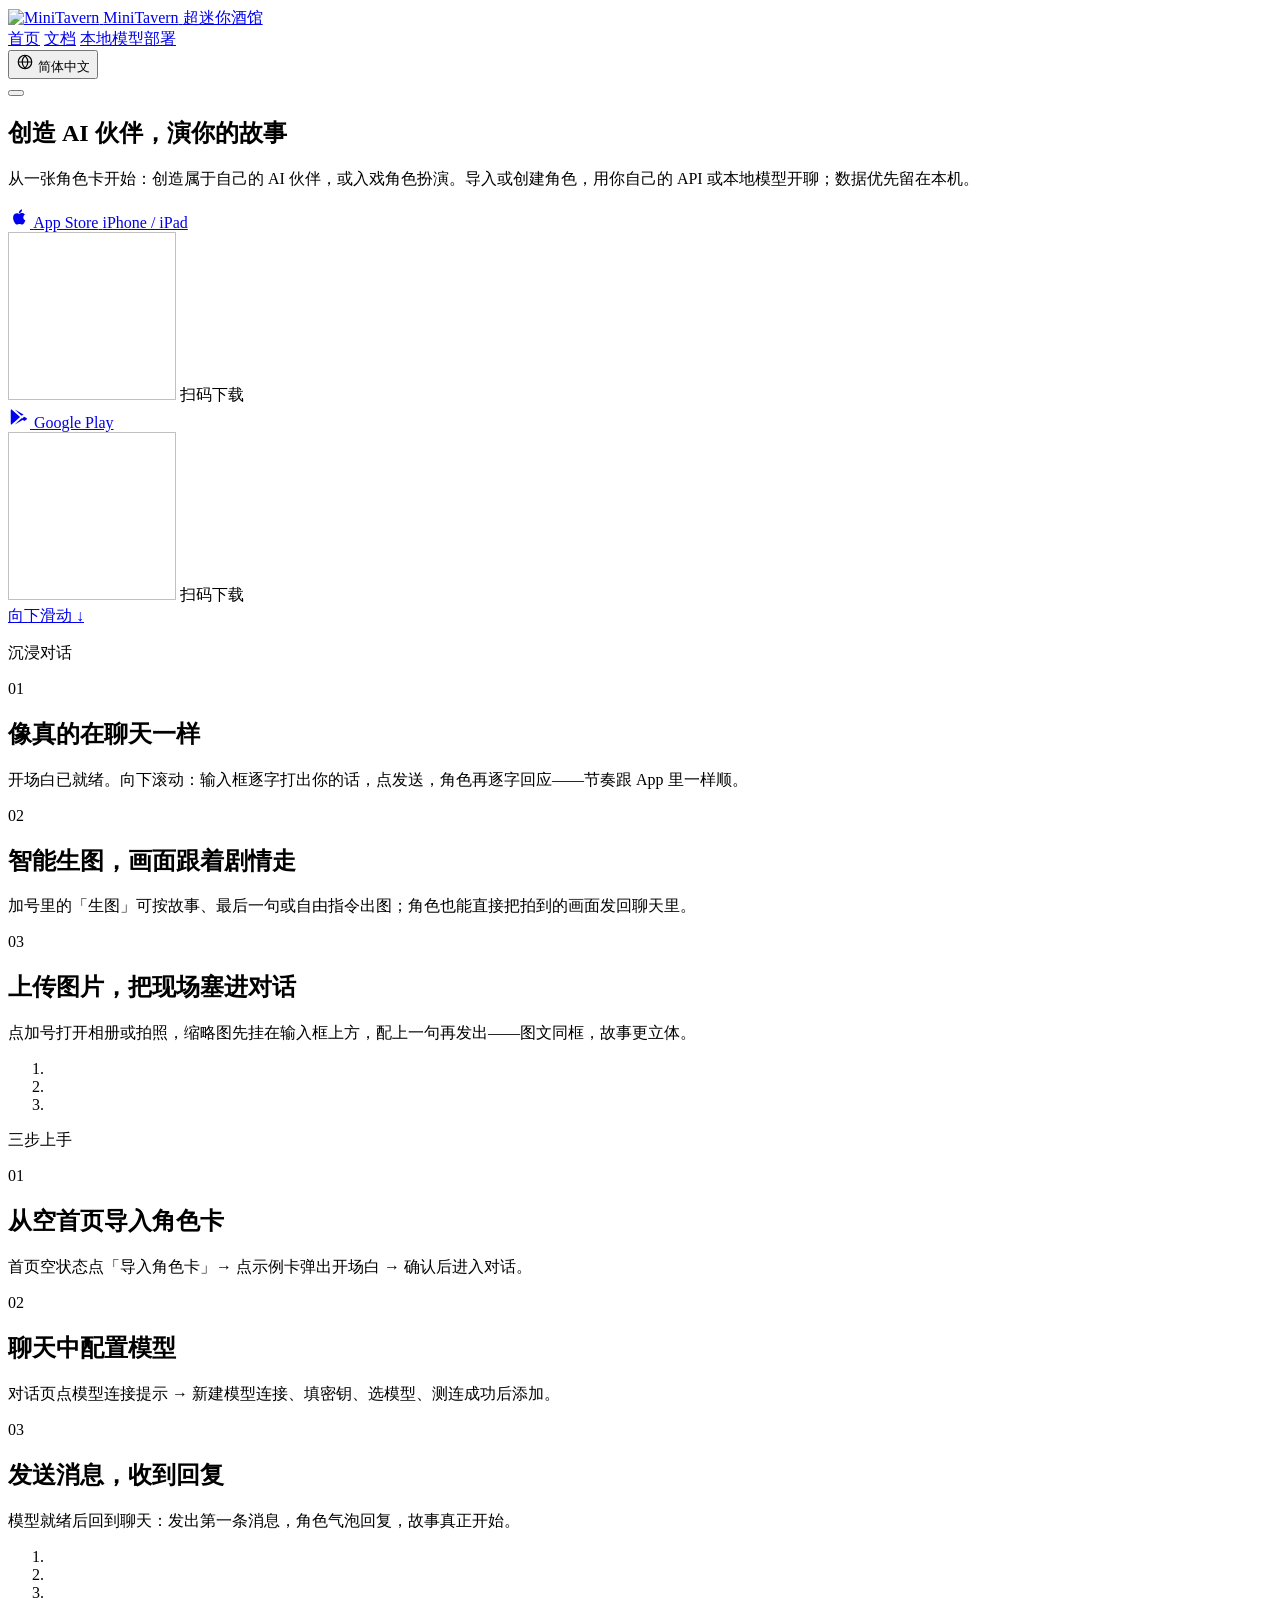
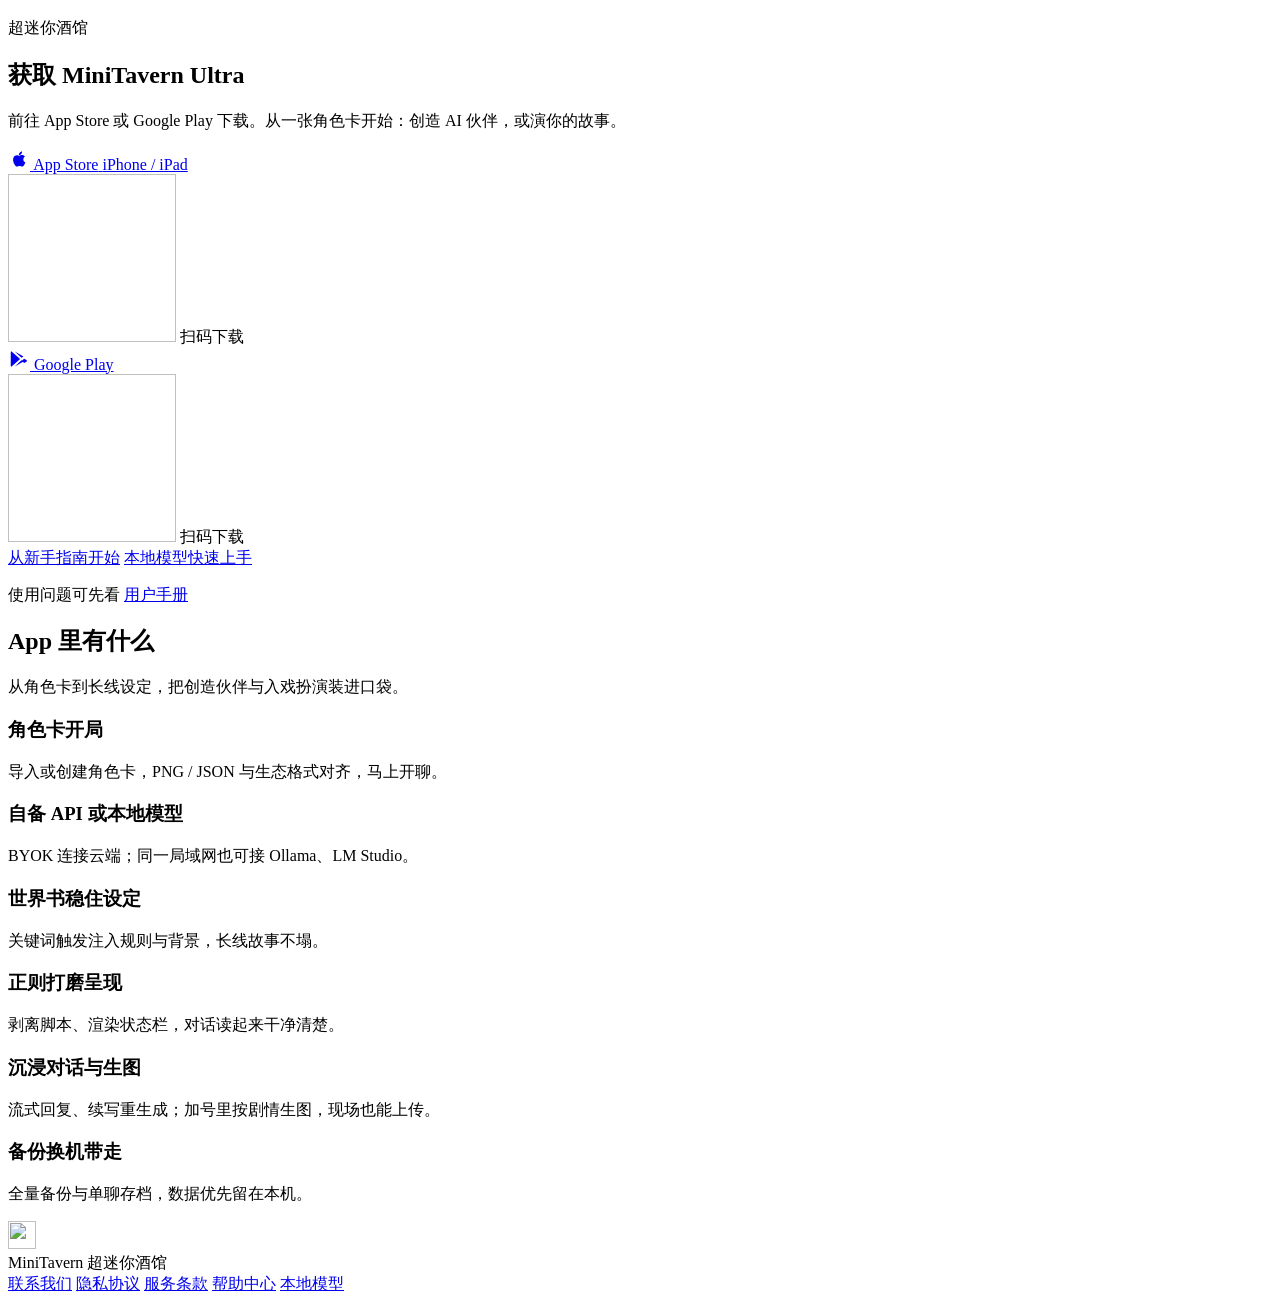
==== index.html @ 9242d473 "gsap+滚轮动画，国家化语言，加入谷歌分析" ====
<!doctype html>
<html lang="zh-CN">
  <head>
    <meta charset="UTF-8" />
    <meta name="viewport" content="width=device-width, initial-scale=1" />
    <meta
      name="description"
      content="创造属于自己的 AI 伙伴，也能入戏角色扮演。导入或创建角色卡，自备 API 或本地模型开聊；世界书稳住长线故事，数据留在本机。"
    />
    <meta
      name="keywords"
      content="酒馆,AI酒馆,Ai酒馆,迷你酒馆,超迷你酒馆,MiniTavern,AI伙伴,AI朋友,Ai本地聊天,AI本地聊天,Silly Tavern,SillyTavern,AI角色扮演,角色卡,角色扮演,AI聊天,本地大模型,本地模型,Ollama,LM Studio,世界书,正则,BYOK,character card,AI roleplay,AI companion,tavern AI"
    />
    <meta name="author" content="MiniTavern" />
    <meta name="robots" content="index,follow,max-image-preview:large" />
    <meta name="theme-color" content="#0c0614" />
    <!-- Google Analytics (GA4) -->
    <script async src="https://www.googletagmanager.com/gtag/js?id=G-5K5E93RDT0"></script>
    <script>
      window.dataLayer = window.dataLayer || [];
      function gtag() {
        dataLayer.push(arguments);
      }
      gtag("js", new Date());
      gtag("config", "G-5K5E93RDT0");
    </script>
    <link rel="canonical" href="https://minitavern.github.io/ultra_website/" />
        <link rel="alternate" hreflang="zh-CN" href="https://minitavern.github.io/ultra_website/" />
    <link rel="alternate" hreflang="zh-TW" href="https://minitavern.github.io/ultra_website/zh-TW/" />
    <link rel="alternate" hreflang="en" href="https://minitavern.github.io/ultra_website/en/" />
    <link rel="alternate" hreflang="de" href="https://minitavern.github.io/ultra_website/de/" />
    <link rel="alternate" hreflang="ja" href="https://minitavern.github.io/ultra_website/ja/" />
    <link rel="alternate" hreflang="ko" href="https://minitavern.github.io/ultra_website/ko/" />
    <link rel="alternate" hreflang="x-default" href="https://minitavern.github.io/ultra_website/" />
<meta property="og:type" content="website" />
    <meta property="og:site_name" content="MiniTavern Ultra" />
    <meta property="og:title" content="MiniTavern Ultra · 超迷你酒馆 — 创造 AI 伙伴，演你的故事" />
    <meta
      property="og:description"
      content="创造属于自己的 AI 伙伴，也能入戏角色扮演。导入或创建角色卡，自备 API 或本地模型开聊；世界书稳住长线故事，数据留在本机。"
    />
    <meta property="og:url" content="https://minitavern.github.io/ultra_website/" />
    <meta property="og:image" content="https://minitavern.github.io/ultra_website/overview-hero.png" />
    <meta property="og:locale" content="zh_CN" />
    <meta property="og:locale:alternate" content="zh_TW" />
    <meta property="og:locale:alternate" content="en_US" />
    <meta property="og:locale:alternate" content="de_DE" />
    <meta property="og:locale:alternate" content="ja_JP" />
    <meta property="og:locale:alternate" content="ko_KR" />
    <meta name="twitter:card" content="summary_large_image" />
    <meta name="twitter:title" content="MiniTavern Ultra · 超迷你酒馆 — 创造 AI 伙伴，演你的故事" />
    <meta
      name="twitter:description"
      content="创造属于自己的 AI 伙伴，也能入戏角色扮演。导入或创建角色卡，自备 API 或本地模型开聊；世界书稳住长线故事，数据留在本机。"
    />
    <meta name="twitter:image" content="https://minitavern.github.io/ultra_website/overview-hero.png" />
    <title>MiniTavern Ultra · 超迷你酒馆 — 创造 AI 伙伴，演你的故事</title>
    <link rel="icon" type="image/png" href="/ultra_website/app-logo.png" />
    <link rel="apple-touch-icon" href="/ultra_website/app-logo.png" />
    <link rel="preconnect" href="https://fonts.googleapis.com" />
    <link rel="preconnect" href="https://fonts.gstatic.com" crossorigin />
    <link
      href="https://fonts.googleapis.com/css2?family=Noto+Sans+SC:wght@400;500;600;700&family=Noto+Sans+TC:wght@400;500;600;700&family=Noto+Sans+JP:wght@400;500;700&family=Noto+Sans+KR:wght@400;500;700&family=Syne:wght@600;700;800&display=swap"
      rel="stylesheet"
    />
    <script type="application/ld+json">
      {
        "@context": "https://schema.org",
        "@graph": [
          {
            "@type": "WebSite",
            "name": "MiniTavern Ultra",
            "alternateName": [
              "超迷你酒馆",
              "迷你酒馆",
              "AI酒馆"
            ],
            "url": "https://minitavern.github.io/ultra_website/",
            "description": "创造属于自己的 AI 伙伴，也能入戏角色扮演。导入或创建角色卡，自备 API 或本地模型开聊；世界书稳住长线故事，数据留在本机。",
            "inLanguage": [
              "zh-CN",
              "zh-TW",
              "en",
              "de",
              "ja",
              "ko"
            ],
            "publisher": {
              "@type": "Organization",
              "name": "MiniTavern",
              "email": "minitavern@gmail.com",
              "url": "https://minitavern.github.io/ultra_website/",
              "logo": "https://minitavern.github.io/ultra_website/app-logo.png"
            }
          },
          {
            "@type": "SoftwareApplication",
            "name": "MiniTavern Ultra",
            "alternateName": [
              "超迷你酒馆",
              "迷你酒馆"
            ],
            "applicationCategory": "EntertainmentApplication",
            "operatingSystem": "iOS, Android",
            "description": "AI roleplay chat app. Create your AI companion or dive into roleplay. Import character cards, bring your own API or local models — data stays on device.",
            "image": "https://minitavern.github.io/ultra_website/app-logo.png",
            "offers": {
              "@type": "Offer",
              "url": "https://apps.apple.com/us/app/minitavern-ultra/id6777945004"
            },
            "downloadUrl": [
              "https://apps.apple.com/us/app/minitavern-ultra/id6777945004",
              "https://play.google.com/store/apps/details?id=com.kongyou.tavern.app"
            ],
            "featureList": [
              "角色卡开局",
              "自备 API 或本地模型",
              "世界书稳住设定",
              "正则打磨呈现",
              "沉浸对话与生图",
              "备份换机带走"
            ]
          }
        ]
      }
    </script>
    <script type="module" crossorigin src="/ultra_website/assets/index-DYVOEQQR.js"></script>
    <link rel="stylesheet" crossorigin href="/ultra_website/assets/index-DfL2jFg5.css">
  </head>
  <body>
    <div class="bg-glow" aria-hidden="true"></div>
    <div class="bg-grid" aria-hidden="true"></div>

    <header class="topbar" id="topbar">
      <a class="brand" href="#top">
        <img class="brand-logo" src="/ultra_website/app-logo.png" width="36" height="36" alt="MiniTavern" />
        <span class="brand-text">
          <span class="brand-en" data-i18n="brandName">MiniTavern</span>
          <span class="brand-zh" data-i18n="brandSub">超迷你酒馆</span>
        </span>
      </a>

      <nav class="nav" aria-label="primary">
        <a href="#top" data-i18n="navHome">首页</a>
        <a
          data-i18n="navDocs"
          data-link="docs"
          href="https://minitavern.github.io/ultra_guides/manual/"
          rel="noopener"
          >文档</a
        >
        <a
          data-i18n="navLocal"
          data-link="local"
          href="https://minitavern.github.io/ultra_guides/local/"
          rel="noopener"
          >本地模型部署</a
        >
      </nav>

      <div class="topbar-end">
        <div class="lang">
          <button
            class="lang-btn"
            type="button"
            aria-haspopup="listbox"
            aria-expanded="false"
            data-i18n-aria="langAria"
            aria-label="选择语言"
          >
            <svg class="lang-icon" viewBox="0 0 24 24" width="18" height="18" aria-hidden="true">
              <circle cx="12" cy="12" r="9" fill="none" stroke="currentColor" stroke-width="1.6" />
              <path
                d="M3.5 12h17M12 3.5c2.5 2.7 3.8 5.6 3.8 8.5S14.5 17.8 12 20.5C9.5 17.8 8.2 14.9 8.2 12S9.5 6.2 12 3.5z"
                fill="none"
                stroke="currentColor"
                stroke-width="1.6"
              />
            </svg>
            <span class="lang-current">简体中文</span>
          </button>
          <ul class="lang-menu" role="listbox" hidden></ul>
        </div>
        <button class="nav-toggle" type="button" aria-label="打开菜单" aria-expanded="false">
          <span></span><span></span>
        </button>
      </div>
    </header>

    <main id="top">
      <section class="hero" aria-labelledby="hero-slogan">
        <div class="hero-main">
          <h1 id="hero-slogan" class="hero-slogan" data-i18n="heroSlogan">创造 AI 伙伴，演你的故事</h1>
          <p class="lede" data-i18n="heroLede">
            从一张角色卡开始：创造属于自己的 AI 伙伴，或入戏角色扮演。导入或创建角色，用你自己的 API
            或本地模型开聊；数据优先留在本机。
          </p>

          <div class="store-row hero-stores">
            <div class="store-wrap">
              <a
                class="store-btn"
                data-store="ios"
                href="https://apps.apple.com/us/app/minitavern-ultra/id6777945004"
                rel="noopener"
                target="_blank"
              >
                <svg class="store-icon" viewBox="0 0 24 24" width="22" height="22" aria-hidden="true">
                  <path
                    fill="currentColor"
                    d="M16.7 12.6c0-2.1 1.7-3.1 1.8-3.2-1-1.4-2.5-1.6-3-1.7-1.3-.1-2.5.8-3.1.8-.6 0-1.6-.7-2.7-.7-1.4 0-2.7.8-3.4 2.1-1.5 2.5-.4 6.3 1 8.3.7 1 1.5 2.1 2.6 2 1-.04 1.4-.7 2.7-.7s1.6.7 2.7.7c1.1 0 1.8-1 2.5-2 .8-1.1 1.1-2.2 1.1-2.3-.02-.01-2.2-.8-2.2-3.3zM14.4 6.5c.6-.7 1-1.7.9-2.7-0.9.04-1.9.6-2.5 1.3-.6.6-1.1 1.7-.9 2.6 1 .1 1.9-.5 2.5-1.2z"
                  />
                </svg>
                <span class="store-copy">
                  <span class="store-name" data-i18n="storeIos">App Store</span>
                  <span class="store-sub" data-i18n="storeIosSub">iPhone / iPad</span>
                </span>
              </a>
              <div class="store-qr" aria-hidden="true">
                <img class="store-qr-img" alt="" width="168" height="168" />
                <span data-i18n="storeQrHint">扫码下载</span>
              </div>
            </div>

            <div class="store-wrap">
              <a
                class="store-btn"
                data-store="android"
                href="https://play.google.com/store/apps/details?id=com.kongyou.tavern.app"
                rel="noopener"
                target="_blank"
              >
                <svg class="store-icon" viewBox="0 0 24 24" width="22" height="22" aria-hidden="true">
                  <path
                    fill="currentColor"
                    d="M3.6 20.5 13.2 12 3.6 3.5c-.4.3-.6.8-.6 1.4v14.2c0 .6.2 1.1.6 1.4zm11.1-7.1 2.2 1.3-9.5 5.5 7.3-6.8zm2.9-1.7 2.5 1.4c.7.4.7 1.4 0 1.8l-2.5 1.4-2.5-2.3 2.5-2.3zM7.4 3.8l9.5 5.5-2.2 1.3L7.4 3.8z"
                  />
                </svg>
                <span class="store-copy">
                  <span class="store-name" data-i18n="storeAndroid">Google Play</span>
                </span>
              </a>
              <div class="store-qr" aria-hidden="true">
                <img class="store-qr-img" alt="" width="168" height="168" />
                <span data-i18n="storeQrHint">扫码下载</span>
              </div>
            </div>
          </div>
        </div>

        <a class="scroll-hint" href="#chat-demo">
          <span class="scroll-mouse" aria-hidden="true"><span></span></span>
          <span data-i18n="scrollDown">向下滑动</span>
          <span class="scroll-arrow" aria-hidden="true">↓</span>
        </a>
      </section>

      <section class="chat-demo" id="chat-demo" aria-label="chat demo">
        <div class="chat-demo-pin">
          <div class="chat-demo-copy">
            <p class="chat-demo-eyebrow" data-i18n="chatDemoEyebrow">沉浸对话</p>
            <div class="chat-demo-acts" aria-live="polite">
              <div class="chat-demo-act is-active" data-act="0">
                <span class="chat-demo-act-n">01</span>
                <h2 data-i18n="chatDemoAct1Title">像真的在聊天一样</h2>
                <p data-i18n="chatDemoAct1Body">
                  开场白已就绪。向下滚动：输入框逐字打出你的话，点发送，角色再逐字回应——节奏跟 App
                  里一样顺。
                </p>
              </div>
              <div class="chat-demo-act" data-act="1">
                <span class="chat-demo-act-n">02</span>
                <h2 data-i18n="chatDemoAct2Title">智能生图，画面跟着剧情走</h2>
                <p data-i18n="chatDemoAct2Body">
                  加号里的「生图」可按故事、最后一句或自由指令出图；角色也能直接把拍到的画面发回聊天里。
                </p>
              </div>
              <div class="chat-demo-act" data-act="2">
                <span class="chat-demo-act-n">03</span>
                <h2 data-i18n="chatDemoAct3Title">上传图片，把现场塞进对话</h2>
                <p data-i18n="chatDemoAct3Body">
                  点加号打开相册或拍照，缩略图先挂在输入框上方，配上一句再发出——图文同框，故事更立体。
                </p>
              </div>
            </div>
            <ol class="chat-demo-dots" aria-hidden="true">
              <li class="is-active" data-dot="0"></li>
              <li data-dot="1"></li>
              <li data-dot="2"></li>
            </ol>
          </div>
        </div>
      </section>

      <section class="journey" id="journey" aria-label="product journey">
        <div class="journey-pin">
          <div class="journey-stage">
            <div class="journey-copy">
              <p class="journey-eyebrow" data-i18n="journeyEyebrow">三步上手</p>
              <div class="journey-acts" aria-live="polite">
                <div class="journey-act is-active" data-act="0">
                  <span class="journey-act-n">01</span>
                  <h2 data-i18n="journeyAct1Title">从空首页导入角色卡</h2>
                  <p data-i18n="journeyAct1Body">
                    首页空状态点「导入角色卡」→ 点示例卡弹出开场白 → 确认后进入对话。
                  </p>
                </div>
                <div class="journey-act" data-act="1">
                  <span class="journey-act-n">02</span>
                  <h2 data-i18n="journeyAct2Title">聊天中配置模型</h2>
                  <p data-i18n="journeyAct2Body">
                    对话页点模型连接提示 → 新建模型连接、填密钥、选模型、测连成功后添加。
                  </p>
                </div>
                <div class="journey-act" data-act="2">
                  <span class="journey-act-n">03</span>
                  <h2 data-i18n="journeyAct3Title">发送消息，收到回复</h2>
                  <p data-i18n="journeyAct3Body">
                    模型就绪后回到聊天：发出第一条消息，角色气泡回复，故事真正开始。
                  </p>
                </div>
              </div>
              <ol class="journey-dots" aria-hidden="true">
                <li class="is-active" data-dot="0"></li>
                <li data-dot="1"></li>
                <li data-dot="2"></li>
              </ol>
            </div>

            <div class="journey-phone" aria-hidden="true"></div>
          </div>
        </div>
      </section>

      <section class="deepen" id="deepen" aria-label="deepen demo">
        <div class="deepen-pin">
          <div class="deepen-stage-host" aria-hidden="true"></div>
        </div>
      </section>

      <section class="get-app" id="get-app">
        <div class="get-app-inner">
          <p class="get-app-eyebrow" data-i18n="brandSub">超迷你酒馆</p>
          <h2 data-i18n="getAppTitle">获取 MiniTavern Ultra</h2>
          <p class="get-app-lede" data-i18n="getAppBody">
            前往 App Store 或 Google Play 下载。从一张角色卡开始：创造 AI 伙伴，或演你的故事。
          </p>
          <div class="store-row get-app-stores">
            <div class="store-wrap">
              <a
                class="store-btn"
                data-store="ios"
                href="https://apps.apple.com/us/app/minitavern-ultra/id6777945004"
                rel="noopener"
                target="_blank"
              >
                <svg class="store-icon" viewBox="0 0 24 24" width="22" height="22" aria-hidden="true">
                  <path
                    fill="currentColor"
                    d="M16.7 12.6c0-2.1 1.7-3.1 1.8-3.2-1-1.4-2.5-1.6-3-1.7-1.3-.1-2.5.8-3.1.8-.6 0-1.6-.7-2.7-.7-1.4 0-2.7.8-3.4 2.1-1.5 2.5-.4 6.3 1 8.3.7 1 1.5 2.1 2.6 2 1-.04 1.4-.7 2.7-.7s1.6.7 2.7.7c1.1 0 1.8-1 2.5-2 .8-1.1 1.1-2.2 1.1-2.3-.02-.01-2.2-.8-2.2-3.3zM14.4 6.5c.6-.7 1-1.7.9-2.7-0.9.04-1.9.6-2.5 1.3-.6.6-1.1 1.7-.9 2.6 1 .1 1.9-.5 2.5-1.2z"
                  />
                </svg>
                <span class="store-copy">
                  <span class="store-name" data-i18n="storeIos">App Store</span>
                  <span class="store-sub" data-i18n="storeIosSub">iPhone / iPad</span>
                </span>
              </a>
              <div class="store-qr" aria-hidden="true">
                <img class="store-qr-img" alt="" width="168" height="168" />
                <span data-i18n="storeQrHint">扫码下载</span>
              </div>
            </div>
            <div class="store-wrap">
              <a
                class="store-btn"
                data-store="android"
                href="https://play.google.com/store/apps/details?id=com.kongyou.tavern.app"
                rel="noopener"
                target="_blank"
              >
                <svg class="store-icon" viewBox="0 0 24 24" width="22" height="22" aria-hidden="true">
                  <path
                    fill="currentColor"
                    d="M3.6 20.5 13.2 12 3.6 3.5c-.4.3-.6.8-.6 1.4v14.2c0 .6.2 1.1.6 1.4zm11.1-7.1 2.2 1.3-9.5 5.5 7.3-6.8zm2.9-1.7 2.5 1.4c.7.4.7 1.4 0 1.8l-2.5 1.4-2.5-2.3 2.5-2.3zM7.4 3.8l9.5 5.5-2.2 1.3L7.4 3.8z"
                  />
                </svg>
                <span class="store-copy">
                  <span class="store-name" data-i18n="storeAndroid">Google Play</span>
                </span>
              </a>
              <div class="store-qr" aria-hidden="true">
                <img class="store-qr-img" alt="" width="168" height="168" />
                <span data-i18n="storeQrHint">扫码下载</span>
              </div>
            </div>
          </div>
          <div class="get-app-cta">
            <a
              class="btn btn-primary"
              data-i18n="startGuide"
              data-link="getting-started"
              href="https://minitavern.github.io/ultra_guides/manual/getting-started"
              rel="noopener"
              >从新手指南开始</a
            >
            <a
              class="btn btn-ghost"
              data-i18n="startLocal"
              data-link="local"
              href="https://minitavern.github.io/ultra_guides/local/"
              rel="noopener"
              >本地模型快速上手</a
            >
          </div>
          <p class="get-app-note">
            <span data-i18n="getAppNote">使用问题可先看</span>
            <a data-i18n="getAppNoteLink" data-link="docs" href="https://minitavern.github.io/ultra_guides/manual/" rel="noopener"
              >用户手册</a
            >
          </p>
        </div>
      </section>

      <section class="section features" id="features">
        <div class="section-head features-head">
          <h2 data-i18n="featuresTitle">App 里有什么</h2>
          <p data-i18n="featuresLede">从角色卡到长线设定，把创造伙伴与入戏扮演装进口袋。</p>
        </div>
        <div class="feature-grid">
          <article class="feature-item">
            <h3 data-i18n="feature1Title">角色卡开局</h3>
            <p data-i18n="feature1Body">导入或创建角色卡，PNG / JSON 与生态格式对齐，马上开聊。</p>
          </article>
          <article class="feature-item">
            <h3 data-i18n="feature2Title">自备 API 或本地模型</h3>
            <p data-i18n="feature2Body">BYOK 连接云端；同一局域网也可接 Ollama、LM Studio。</p>
          </article>
          <article class="feature-item">
            <h3 data-i18n="feature3Title">世界书稳住设定</h3>
            <p data-i18n="feature3Body">关键词触发注入规则与背景，长线故事不塌。</p>
          </article>
          <article class="feature-item">
            <h3 data-i18n="feature4Title">正则打磨呈现</h3>
            <p data-i18n="feature4Body">剥离脚本、渲染状态栏，对话读起来干净清楚。</p>
          </article>
          <article class="feature-item">
            <h3 data-i18n="feature5Title">沉浸对话与生图</h3>
            <p data-i18n="feature5Body">流式回复、续写重生成；加号里按剧情生图，现场也能上传。</p>
          </article>
          <article class="feature-item">
            <h3 data-i18n="feature6Title">备份换机带走</h3>
            <p data-i18n="feature6Body">全量备份与单聊存档，数据优先留在本机。</p>
          </article>
        </div>
      </section>
    </main>

    <footer class="footer">
      <div class="footer-inner">
        <div class="footer-brand">
          <img class="footer-logo" src="/ultra_website/app-logo.png" width="28" height="28" alt="" />
          <div class="footer-brand-text">
            <span class="brand-en" data-i18n="brandName">MiniTavern</span>
            <span data-i18n="brandSub">超迷你酒馆</span>
          </div>
        </div>
        <nav class="footer-links" aria-label="footer">
          <a data-i18n="footerContact" data-link="contact" href="mailto:minitavern@gmail.com">联系我们</a>
          <a
            data-i18n="footerPrivacy"
            data-link="privacy"
            href="https://minitavern.github.io/ultra_privacy/"
            rel="noopener"
            >隐私协议</a
          >
          <a
            data-i18n="footerTerms"
            data-link="terms"
            href="https://minitavern.github.io/ultra_guides/terms"
            rel="noopener"
            >服务条款</a
          >
          <a
            data-i18n="footerHelp"
            data-link="docs"
            href="https://minitavern.github.io/ultra_guides/manual/"
            rel="noopener"
            >帮助中心</a
          >
          <a
            data-i18n="footerLocal"
            data-link="local"
            href="https://minitavern.github.io/ultra_guides/local/"
            rel="noopener"
            >本地模型</a
          >
        </nav>
      </div>
    </footer>

  </body>
</html>
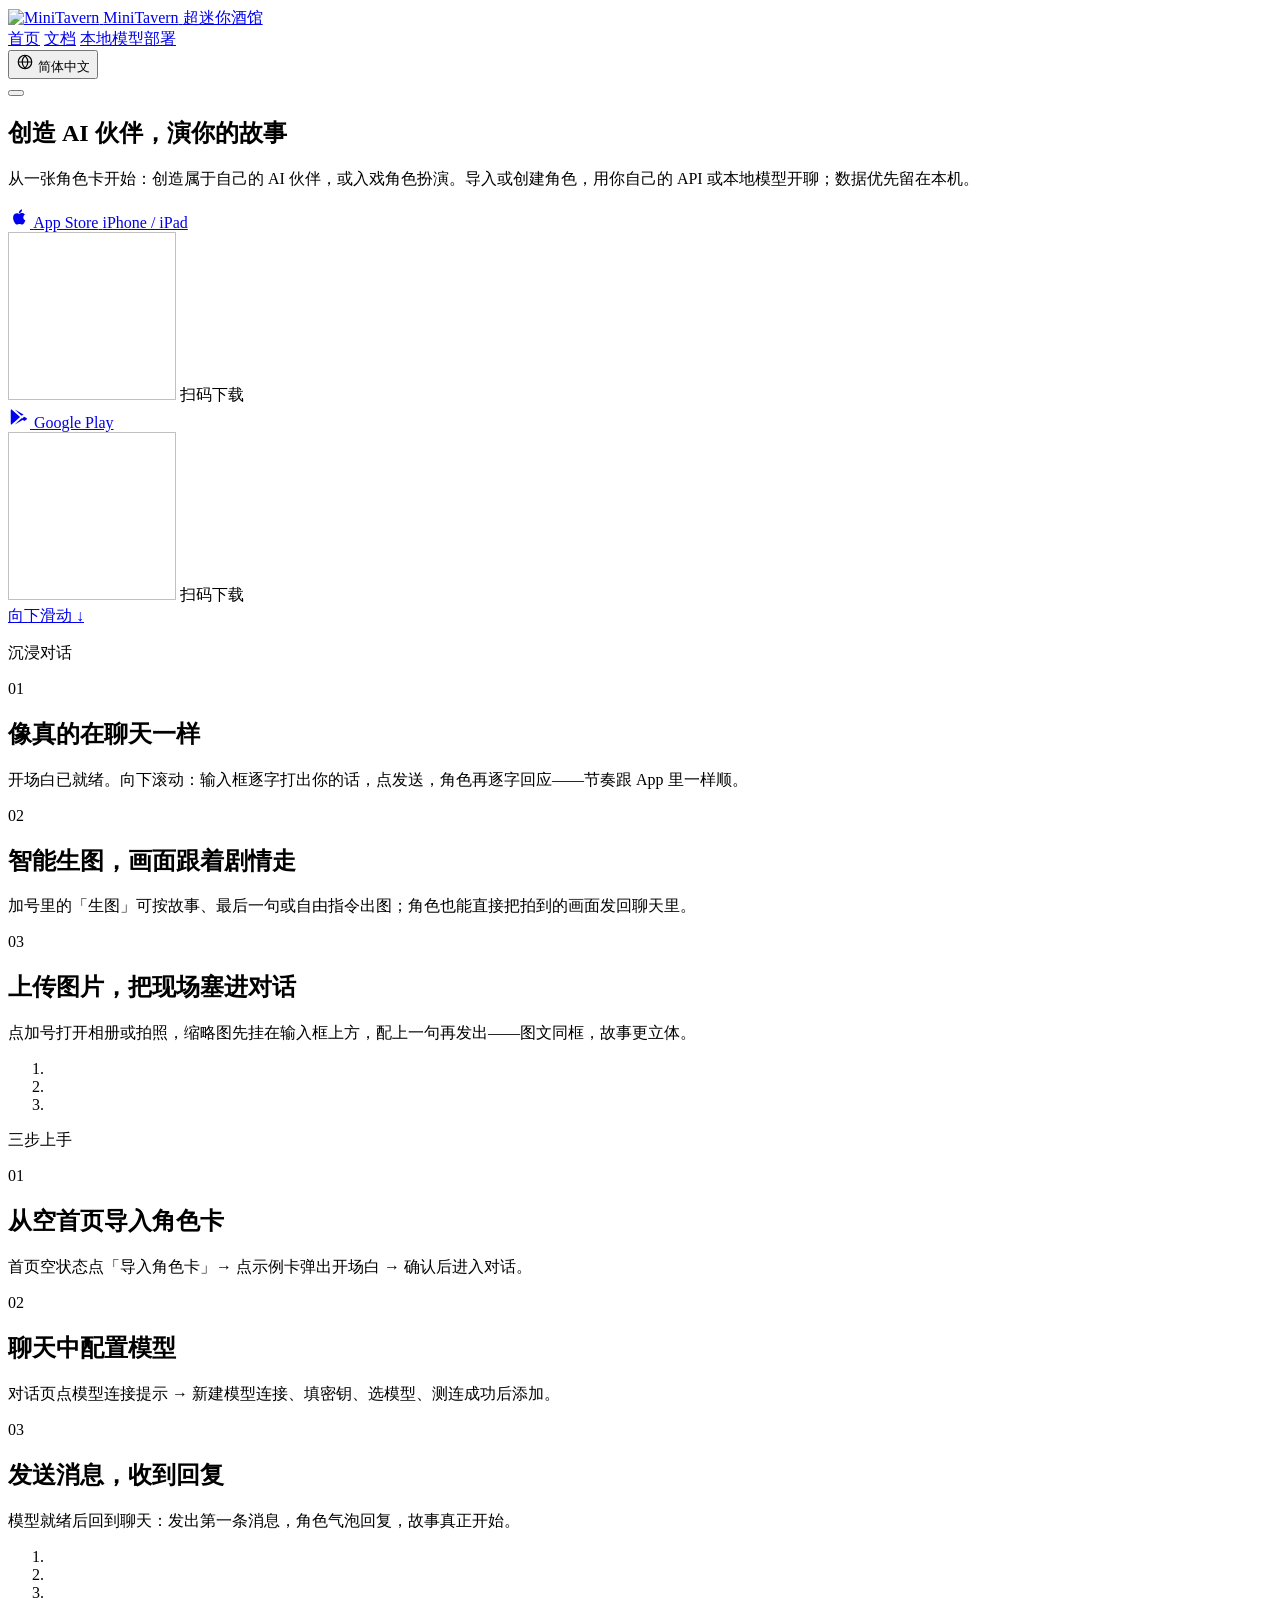
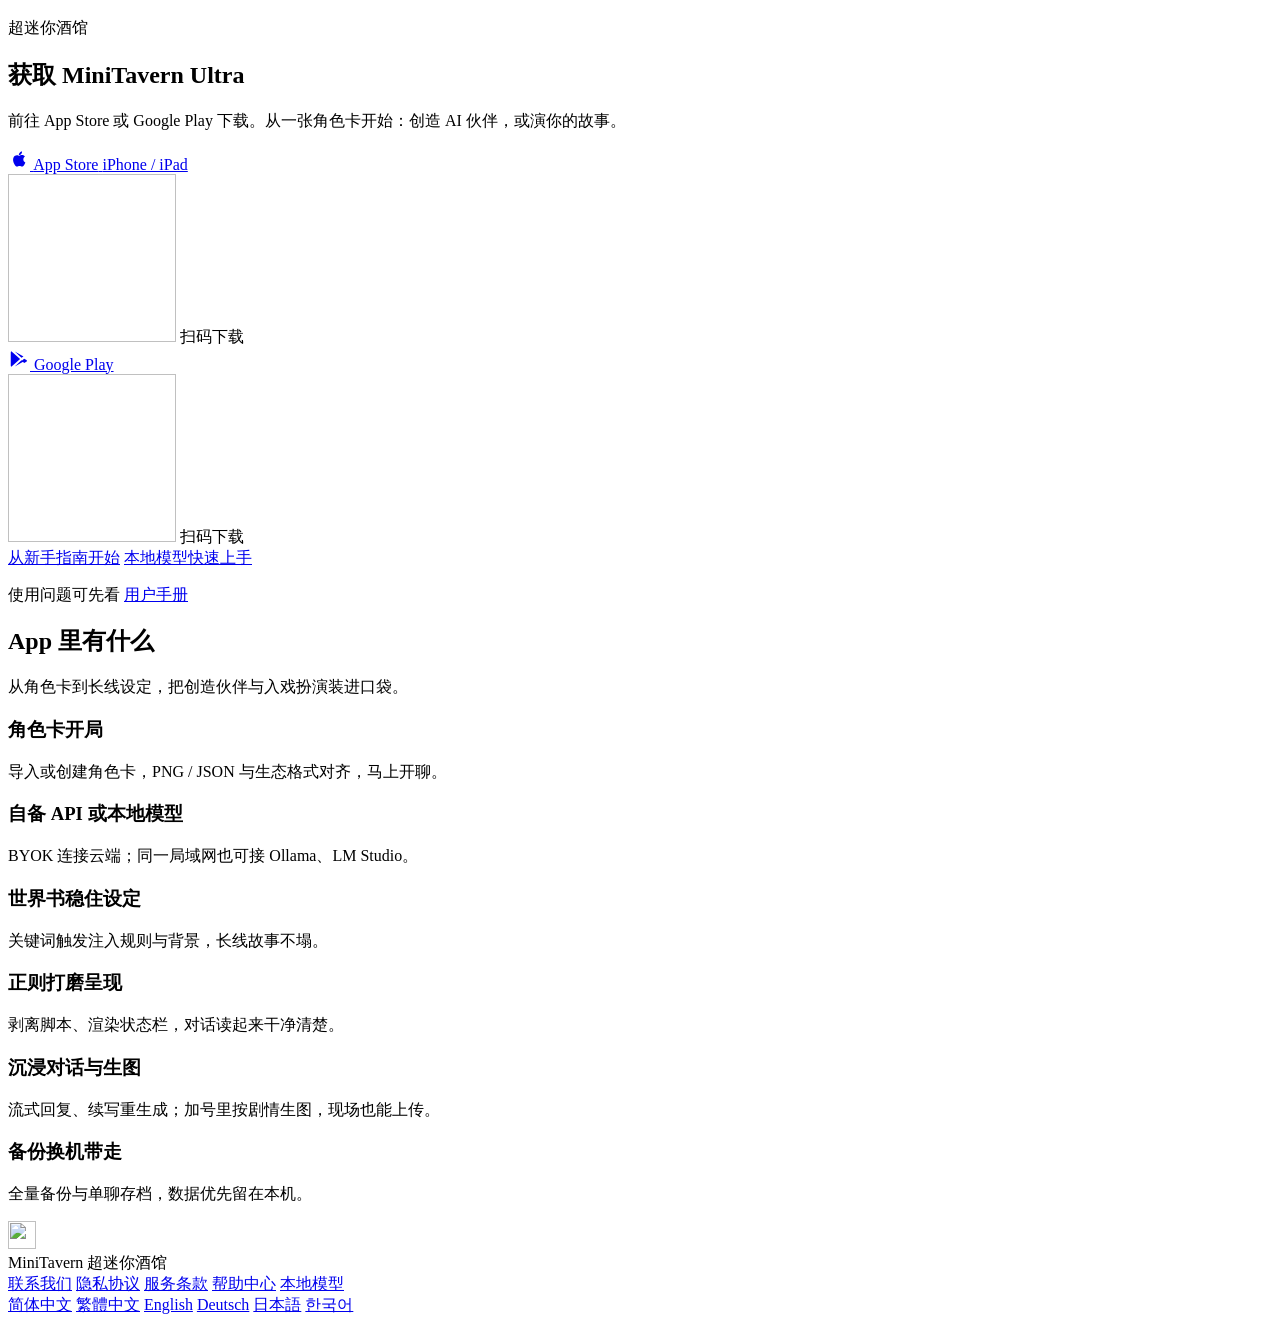
==== commit 7894b1b3: "官网 SEO：强化六语 title/description；根路径仅 localStorage 跳转，避免爬虫被送 /en/；页脚加静态语种内链并更新 sitemap lastmod。" ====
--- a/index.html
+++ b/index.html
@@ -5,11 +5,11 @@
     <meta name="viewport" content="width=device-width, initial-scale=1" />
     <meta
       name="description"
-      content="创造属于自己的 AI 伙伴，也能入戏角色扮演。导入或创建角色卡，自备 API 或本地模型开聊；世界书稳住长线故事，数据留在本机。"
+      content="MiniTavern Ultra：iOS/Android 上的 AI 角色扮演与伴侣聊天。导入角色卡，自备 API（BYOK）或 Ollama/LM Studio 本地模型；世界书与正则稳住长线，数据留在本机。"
     />
     <meta
       name="keywords"
-      content="酒馆,AI酒馆,Ai酒馆,迷你酒馆,超迷你酒馆,MiniTavern,AI伙伴,AI朋友,Ai本地聊天,AI本地聊天,Silly Tavern,SillyTavern,AI角色扮演,角色卡,角色扮演,AI聊天,本地大模型,本地模型,Ollama,LM Studio,世界书,正则,BYOK,character card,AI roleplay,AI companion,tavern AI"
+      content="酒馆,AI酒馆,Ai酒馆,迷你酒馆,超迷你酒馆,MiniTavern,AI伙伴,AI朋友,Ai本地聊天,AI本地聊天,Silly Tavern,SillyTavern,手机玩Silly Tavern,Silly Tavern手机版,Silly Tavern安卓,Silly Tavern苹果,AI角色扮演,角色卡,角色扮演,AI聊天,手机AI,离线AI,AI剧情,本地大模型,本地模型,Ollama,LM Studio,世界书,正则,BYOK,character card,AI roleplay,AI companion,tavern AI"
     />
     <meta name="author" content="MiniTavern" />
     <meta name="robots" content="index,follow,max-image-preview:large" />
@@ -34,10 +34,10 @@
     <link rel="alternate" hreflang="x-default" href="https://minitavern.github.io/ultra_website/" />
 <meta property="og:type" content="website" />
     <meta property="og:site_name" content="MiniTavern Ultra" />
-    <meta property="og:title" content="MiniTavern Ultra · 超迷你酒馆 — 创造 AI 伙伴，演你的故事" />
+    <meta property="og:title" content="MiniTavern Ultra · 超迷你酒馆 — 手机 AI 角色扮演 / SillyTavern 移动端" />
     <meta
       property="og:description"
-      content="创造属于自己的 AI 伙伴，也能入戏角色扮演。导入或创建角色卡，自备 API 或本地模型开聊；世界书稳住长线故事，数据留在本机。"
+      content="MiniTavern Ultra：iOS/Android 上的 AI 角色扮演与伴侣聊天。导入角色卡，自备 API（BYOK）或 Ollama/LM Studio 本地模型；世界书与正则稳住长线，数据留在本机。"
     />
     <meta property="og:url" content="https://minitavern.github.io/ultra_website/" />
     <meta property="og:image" content="https://minitavern.github.io/ultra_website/overview-hero.png" />
@@ -48,13 +48,13 @@
     <meta property="og:locale:alternate" content="ja_JP" />
     <meta property="og:locale:alternate" content="ko_KR" />
     <meta name="twitter:card" content="summary_large_image" />
-    <meta name="twitter:title" content="MiniTavern Ultra · 超迷你酒馆 — 创造 AI 伙伴，演你的故事" />
+    <meta name="twitter:title" content="MiniTavern Ultra · 超迷你酒馆 — 手机 AI 角色扮演 / SillyTavern 移动端" />
     <meta
       name="twitter:description"
-      content="创造属于自己的 AI 伙伴，也能入戏角色扮演。导入或创建角色卡，自备 API 或本地模型开聊；世界书稳住长线故事，数据留在本机。"
+      content="MiniTavern Ultra：iOS/Android 上的 AI 角色扮演与伴侣聊天。导入角色卡，自备 API（BYOK）或 Ollama/LM Studio 本地模型；世界书与正则稳住长线，数据留在本机。"
     />
     <meta name="twitter:image" content="https://minitavern.github.io/ultra_website/overview-hero.png" />
-    <title>MiniTavern Ultra · 超迷你酒馆 — 创造 AI 伙伴，演你的故事</title>
+    <title>MiniTavern Ultra · 超迷你酒馆 — 手机 AI 角色扮演 / SillyTavern 移动端</title>
     <link rel="icon" type="image/png" href="/ultra_website/app-logo.png" />
     <link rel="apple-touch-icon" href="/ultra_website/app-logo.png" />
     <link rel="preconnect" href="https://fonts.googleapis.com" />
@@ -76,7 +76,7 @@
               "AI酒馆"
             ],
             "url": "https://minitavern.github.io/ultra_website/",
-            "description": "创造属于自己的 AI 伙伴，也能入戏角色扮演。导入或创建角色卡，自备 API 或本地模型开聊；世界书稳住长线故事，数据留在本机。",
+            "description": "MiniTavern Ultra：iOS/Android 上的 AI 角色扮演与伴侣聊天。导入角色卡，自备 API（BYOK）或 Ollama/LM Studio 本地模型；世界书与正则稳住长线，数据留在本机。",
             "inLanguage": [
               "zh-CN",
               "zh-TW",
@@ -102,7 +102,7 @@
             ],
             "applicationCategory": "EntertainmentApplication",
             "operatingSystem": "iOS, Android",
-            "description": "AI roleplay chat app. Create your AI companion or dive into roleplay. Import character cards, bring your own API or local models — data stays on device.",
+            "description": "MiniTavern Ultra：iOS/Android 上的 AI 角色扮演与伴侣聊天。导入角色卡，自备 API（BYOK）或 Ollama/LM Studio 本地模型；世界书与正则稳住长线，数据留在本机。",
             "image": "https://minitavern.github.io/ultra_website/app-logo.png",
             "offers": {
               "@type": "Offer",
@@ -124,8 +124,8 @@
         ]
       }
     </script>
-    <script type="module" crossorigin src="/ultra_website/assets/index-DYVOEQQR.js"></script>
-    <link rel="stylesheet" crossorigin href="/ultra_website/assets/index-DfL2jFg5.css">
+    <script type="module" crossorigin src="/ultra_website/assets/index-Dr9M0sWh.js"></script>
+    <link rel="stylesheet" crossorigin href="/ultra_website/assets/index-C_jvo9kq.css">
   </head>
   <body>
     <div class="bg-glow" aria-hidden="true"></div>
@@ -495,6 +495,14 @@
             >本地模型</a
           >
         </nav>
+        <nav class="footer-langs" aria-label="Languages">
+          <a href="/ultra_website/" hreflang="zh-CN" lang="zh-CN">简体中文</a>
+          <a href="/ultra_website/zh-TW/" hreflang="zh-TW" lang="zh-TW">繁體中文</a>
+          <a href="/ultra_website/en/" hreflang="en" lang="en">English</a>
+          <a href="/ultra_website/de/" hreflang="de" lang="de">Deutsch</a>
+          <a href="/ultra_website/ja/" hreflang="ja" lang="ja">日本語</a>
+          <a href="/ultra_website/ko/" hreflang="ko" lang="ko">한국어</a>
+        </nav>
       </div>
     </footer>
 
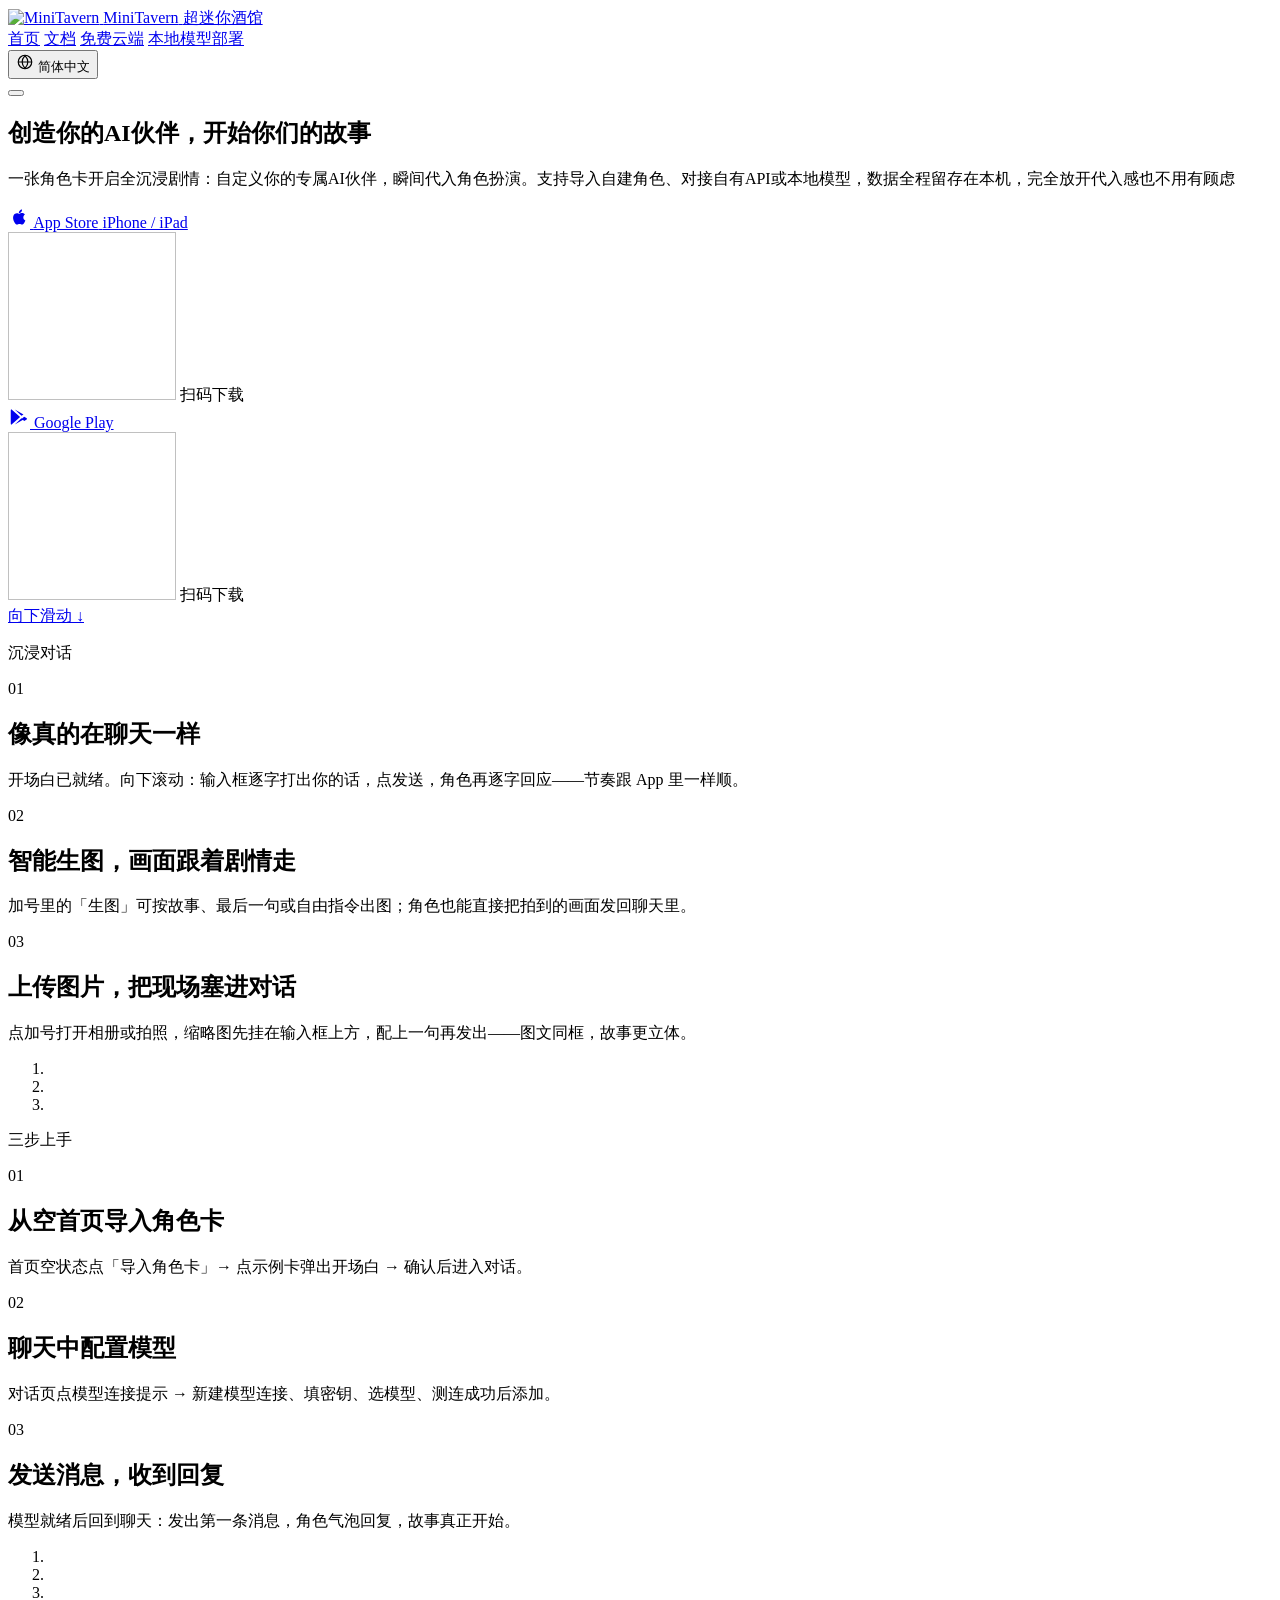
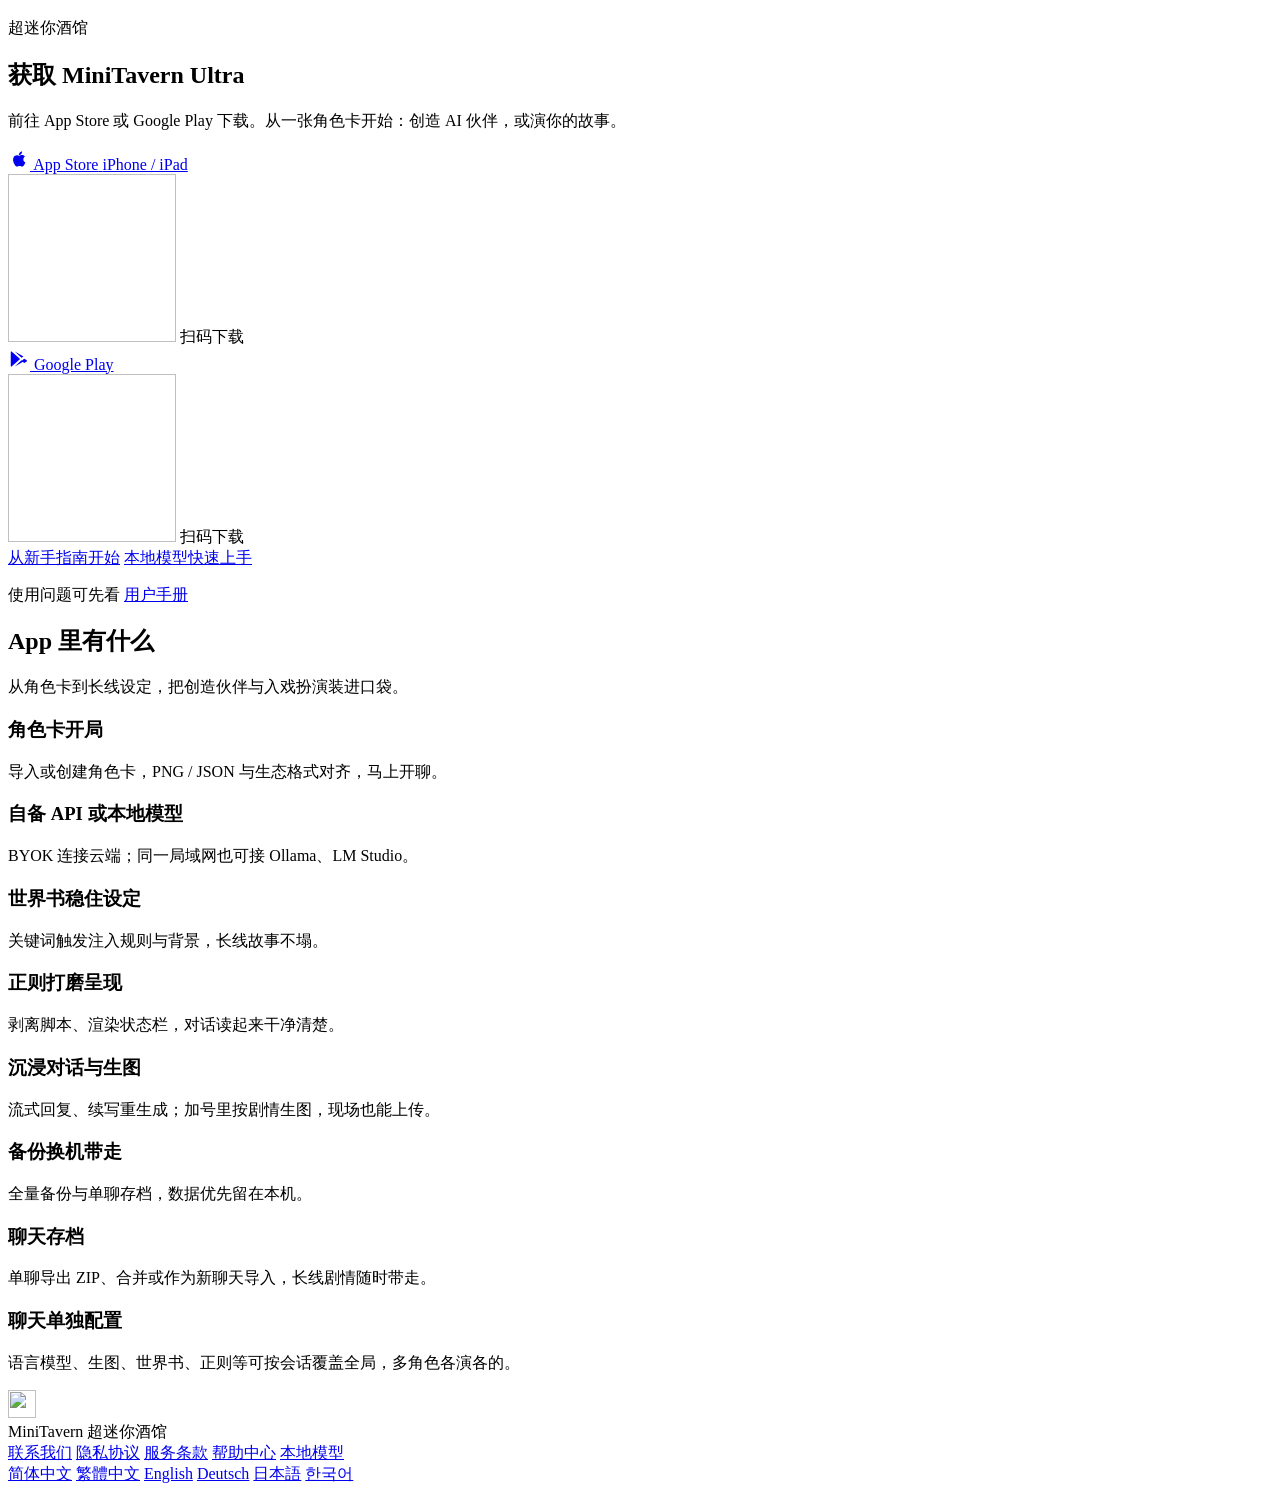
==== commit 8e7a1cb0: "更新slogan，新增app功能描述" ====
--- a/index.html
+++ b/index.html
@@ -118,13 +118,15 @@
               "世界书稳住设定",
               "正则打磨呈现",
               "沉浸对话与生图",
-              "备份换机带走"
+              "备份换机带走",
+              "聊天存档",
+              "聊天单独配置"
             ]
           }
         ]
       }
     </script>
-    <script type="module" crossorigin src="/ultra_website/assets/index-Dr9M0sWh.js"></script>
+    <script type="module" crossorigin src="/ultra_website/assets/index-X0o-TuAr.js"></script>
     <link rel="stylesheet" crossorigin href="/ultra_website/assets/index-C_jvo9kq.css">
   </head>
   <body>
@@ -147,13 +149,23 @@
           data-link="docs"
           href="https://minitavern.github.io/ultra_guides/manual/"
           rel="noopener"
+          target="_blank"
           >文档</a
+        >
+        <a
+          data-i18n="navCloud"
+          data-link="cloud"
+          href="https://minitavern.github.io/ultra_guides/free-cloud/"
+          rel="noopener"
+          target="_blank"
+          >免费云端</a
         >
         <a
           data-i18n="navLocal"
           data-link="local"
           href="https://minitavern.github.io/ultra_guides/local/"
           rel="noopener"
+          target="_blank"
           >本地模型部署</a
         >
       </nav>
@@ -190,10 +202,9 @@
     <main id="top">
       <section class="hero" aria-labelledby="hero-slogan">
         <div class="hero-main">
-          <h1 id="hero-slogan" class="hero-slogan" data-i18n="heroSlogan">创造 AI 伙伴，演你的故事</h1>
+          <h1 id="hero-slogan" class="hero-slogan" data-i18n="heroSlogan">创造你的AI伙伴，开始你们的故事</h1>
           <p class="lede" data-i18n="heroLede">
-            从一张角色卡开始：创造属于自己的 AI 伙伴，或入戏角色扮演。导入或创建角色，用你自己的 API
-            或本地模型开聊；数据优先留在本机。
+            一张角色卡开启全沉浸剧情：自定义你的专属AI伙伴，瞬间代入角色扮演。支持导入自建角色、对接自有API或本地模型，数据全程留存在本机，完全放开代入感也不用有顾虑
           </p>
 
           <div class="store-row hero-stores">
@@ -450,6 +461,14 @@
           <article class="feature-item">
             <h3 data-i18n="feature6Title">备份换机带走</h3>
             <p data-i18n="feature6Body">全量备份与单聊存档，数据优先留在本机。</p>
+          </article>
+          <article class="feature-item">
+            <h3 data-i18n="feature7Title">聊天存档</h3>
+            <p data-i18n="feature7Body">单聊导出 ZIP、合并或作为新聊天导入，长线剧情随时带走。</p>
+          </article>
+          <article class="feature-item">
+            <h3 data-i18n="feature8Title">聊天单独配置</h3>
+            <p data-i18n="feature8Body">语言模型、生图、世界书、正则等可按会话覆盖全局，多角色各演各的。</p>
           </article>
         </div>
       </section>
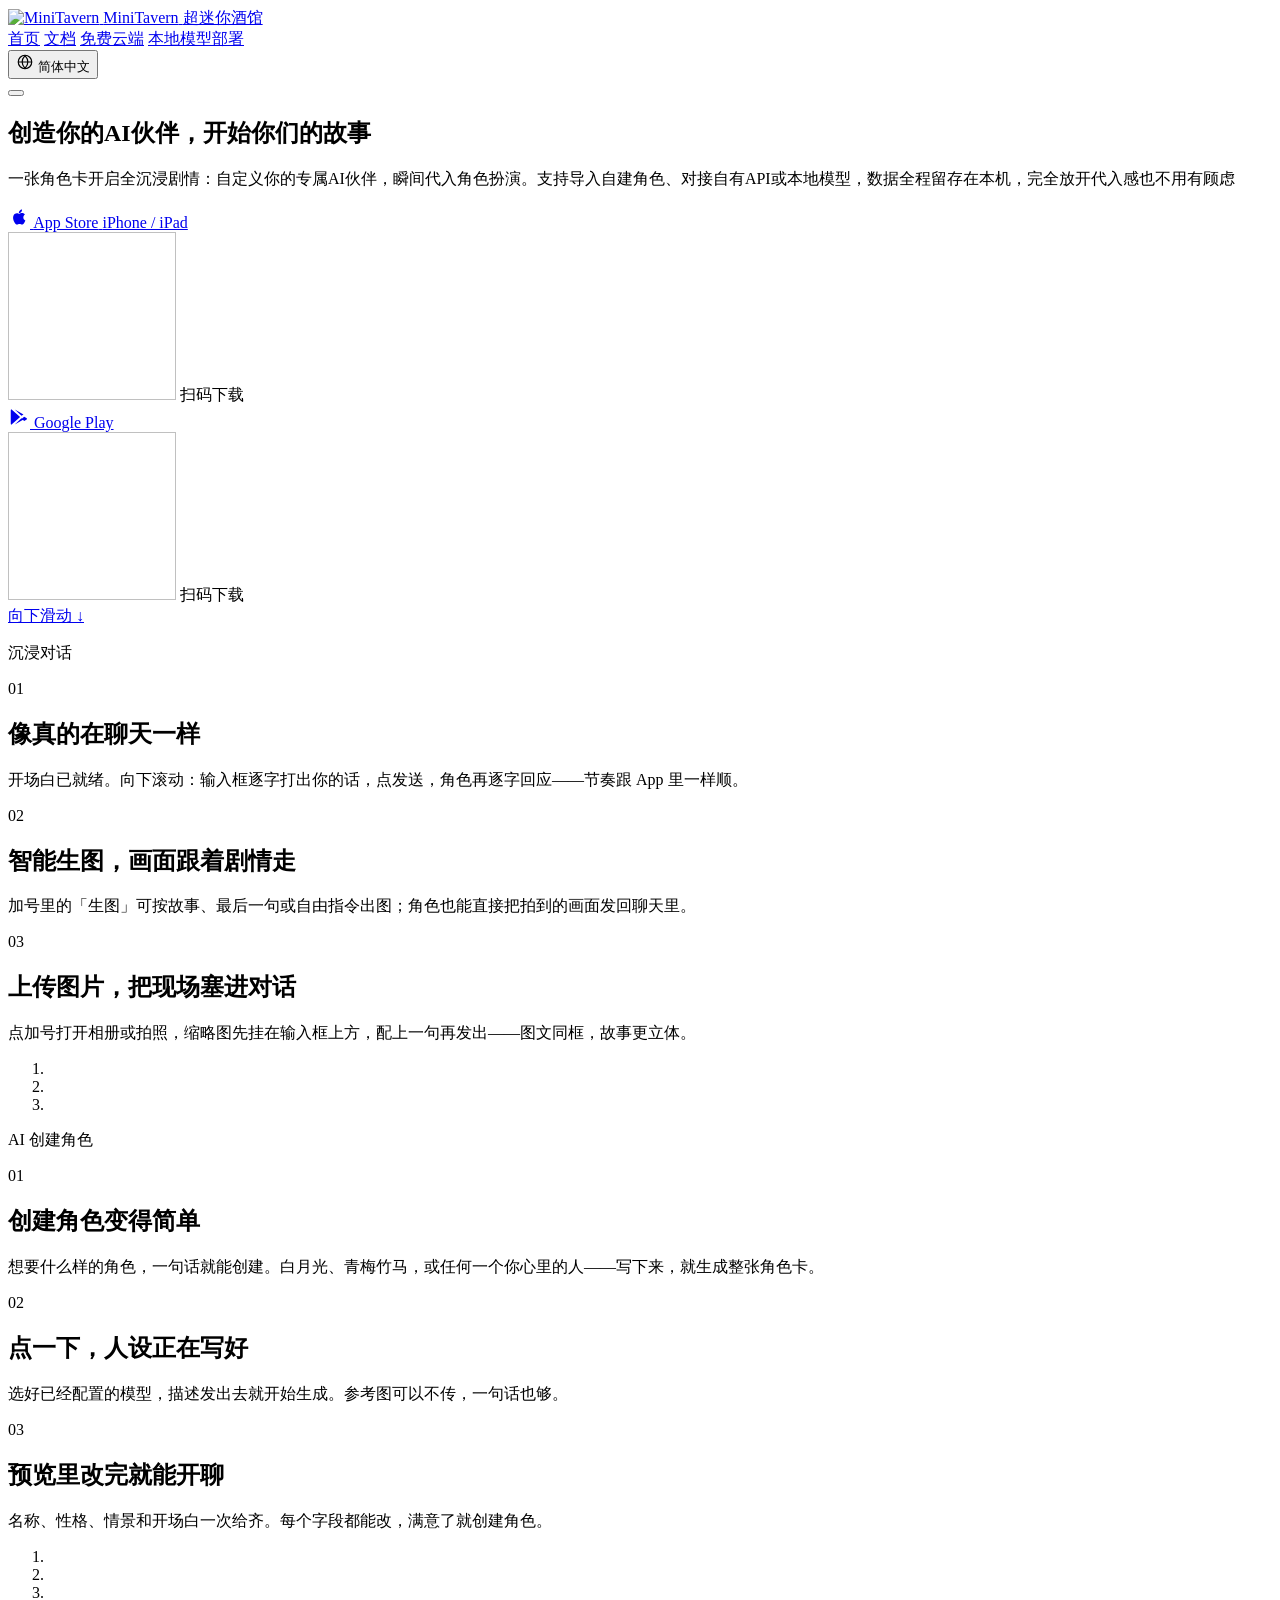
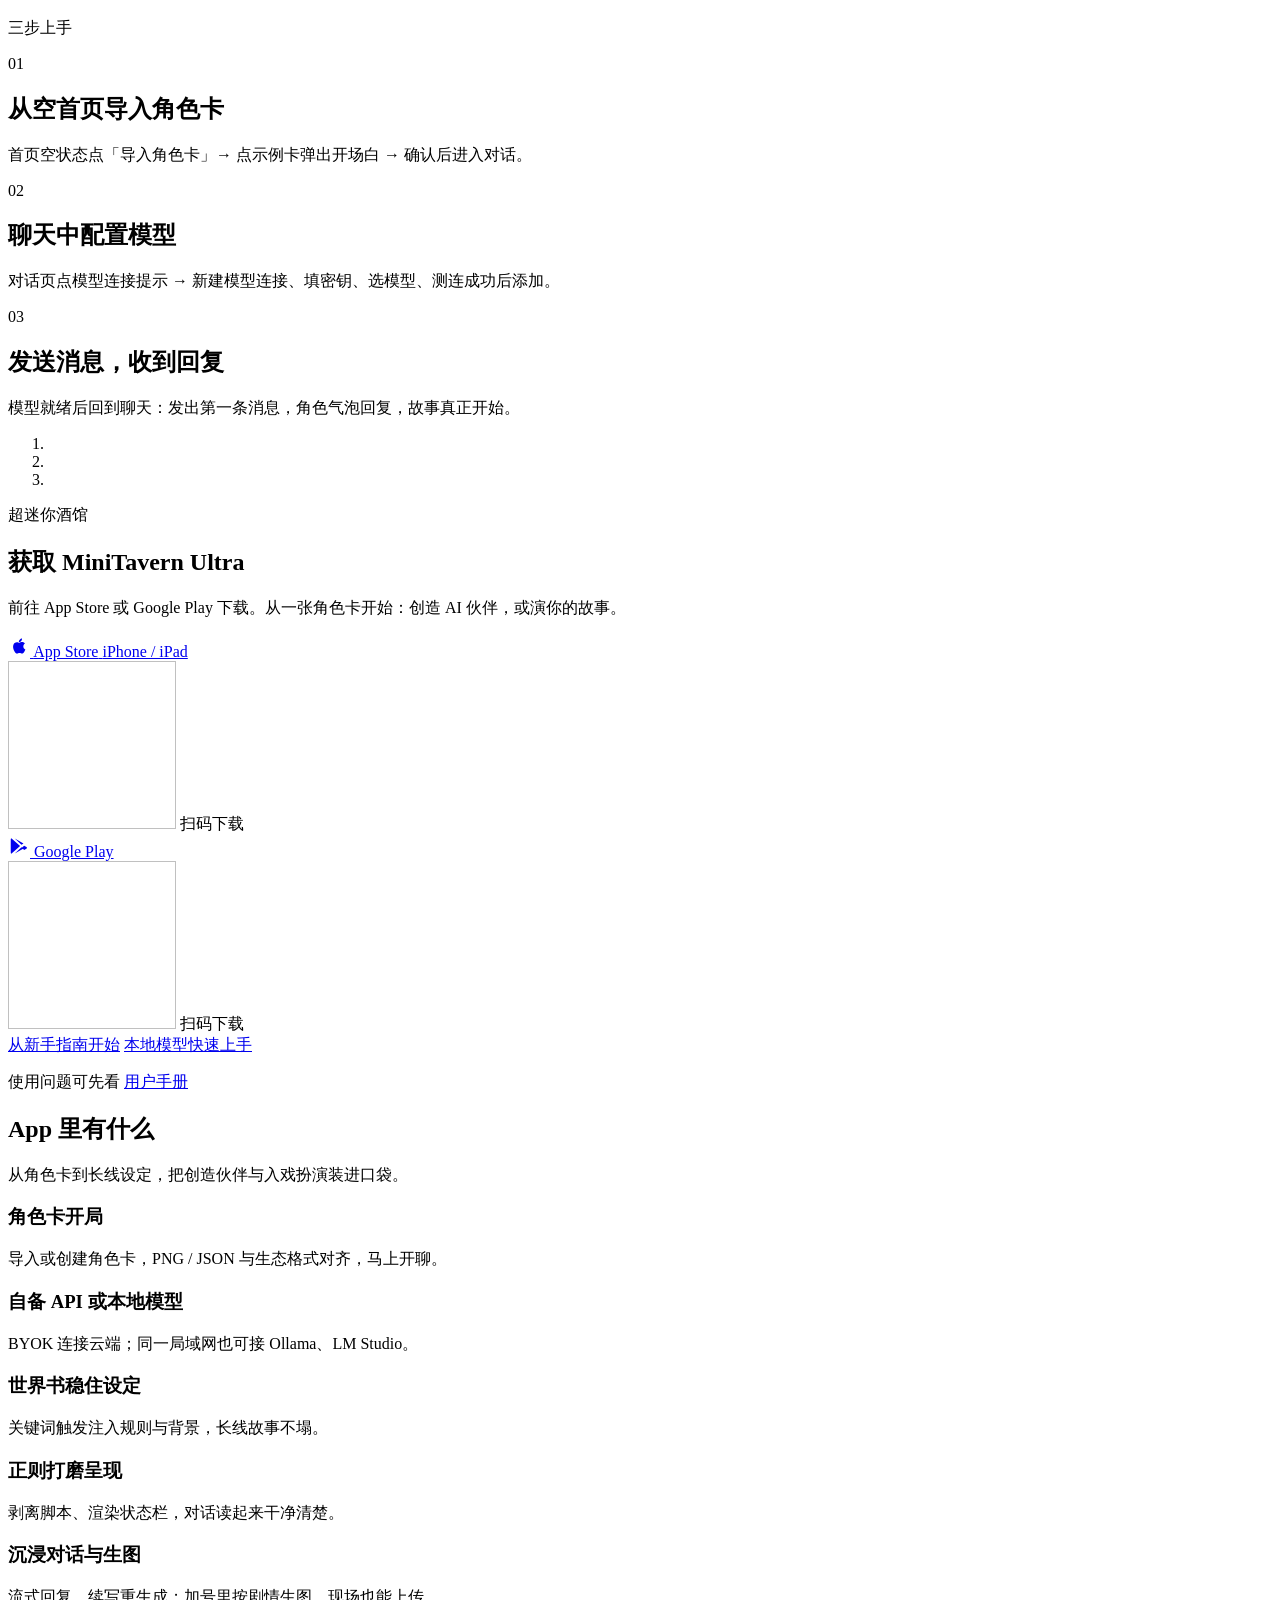
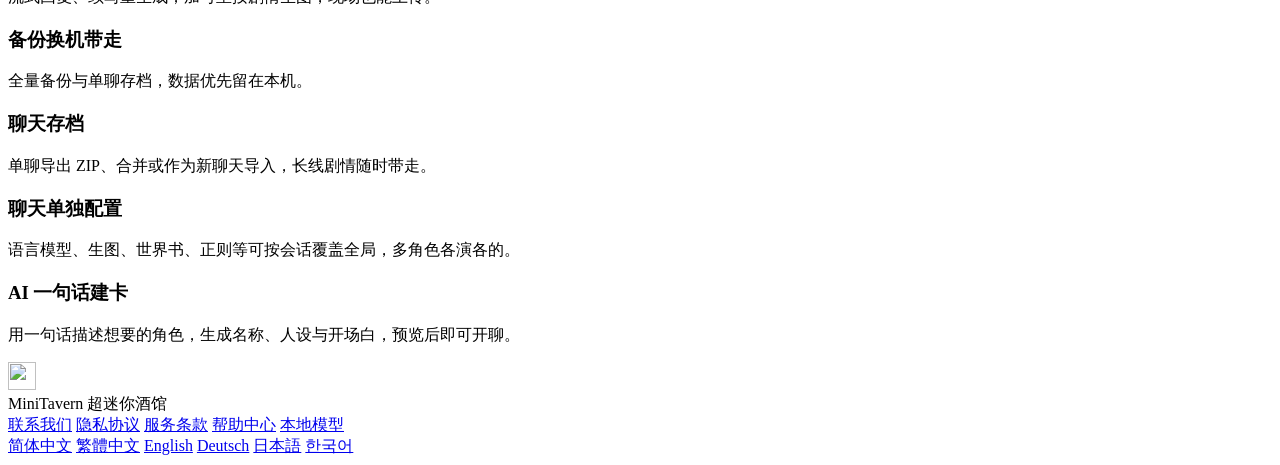
==== commit 09b38756: "新增ai创建角色" ====
--- a/index.html
+++ b/index.html
@@ -120,14 +120,15 @@
               "沉浸对话与生图",
               "备份换机带走",
               "聊天存档",
-              "聊天单独配置"
+              "聊天单独配置",
+              "AI 一句话建卡"
             ]
           }
         ]
       }
     </script>
-    <script type="module" crossorigin src="/ultra_website/assets/index-X0o-TuAr.js"></script>
-    <link rel="stylesheet" crossorigin href="/ultra_website/assets/index-C_jvo9kq.css">
+    <script type="module" crossorigin src="/ultra_website/assets/index-B2fqtVRs.js"></script>
+    <link rel="stylesheet" crossorigin href="/ultra_website/assets/index-BQSgvn-j.css">
   </head>
   <body>
     <div class="bg-glow" aria-hidden="true"></div>
@@ -191,7 +192,43 @@
             </svg>
             <span class="lang-current">简体中文</span>
           </button>
-          <ul class="lang-menu" role="listbox" hidden></ul>
+          <ul class="lang-menu" role="listbox" hidden>
+            <li role="presentation">
+              <a href="/ultra_website/" hreflang="zh-CN" lang="zh-CN" role="option" data-lang="zh-CN"
+                >简体中文</a
+              >
+            </li>
+            <li role="presentation">
+              <a
+                href="/ultra_website/zh-TW/"
+                hreflang="zh-TW"
+                lang="zh-TW"
+                role="option"
+                data-lang="zh-TW"
+                >繁體中文</a
+              >
+            </li>
+            <li role="presentation">
+              <a href="/ultra_website/en/" hreflang="en" lang="en" role="option" data-lang="en"
+                >English</a
+              >
+            </li>
+            <li role="presentation">
+              <a href="/ultra_website/de/" hreflang="de" lang="de" role="option" data-lang="de"
+                >Deutsch</a
+              >
+            </li>
+            <li role="presentation">
+              <a href="/ultra_website/ja/" hreflang="ja" lang="ja" role="option" data-lang="ja"
+                >日本語</a
+              >
+            </li>
+            <li role="presentation">
+              <a href="/ultra_website/ko/" hreflang="ko" lang="ko" role="option" data-lang="ko"
+                >한국어</a
+              >
+            </li>
+          </ul>
         </div>
         <button class="nav-toggle" type="button" aria-label="打开菜单" aria-expanded="false">
           <span></span><span></span>
@@ -291,6 +328,42 @@
                 <h2 data-i18n="chatDemoAct3Title">上传图片，把现场塞进对话</h2>
                 <p data-i18n="chatDemoAct3Body">
                   点加号打开相册或拍照，缩略图先挂在输入框上方，配上一句再发出——图文同框，故事更立体。
+                </p>
+              </div>
+            </div>
+            <ol class="chat-demo-dots" aria-hidden="true">
+              <li class="is-active" data-dot="0"></li>
+              <li data-dot="1"></li>
+              <li data-dot="2"></li>
+            </ol>
+          </div>
+        </div>
+      </section>
+
+      <section class="chat-demo ai-create" id="ai-create" aria-label="ai create">
+        <div class="chat-demo-pin">
+          <div class="chat-demo-copy">
+            <p class="chat-demo-eyebrow" data-i18n="aiCreateEyebrow">AI 创建角色</p>
+            <div class="chat-demo-acts" aria-live="polite">
+              <div class="chat-demo-act is-active" data-act="0">
+                <span class="chat-demo-act-n">01</span>
+                <h2 data-i18n="aiCreateAct1Title">创建角色变得简单</h2>
+                <p data-i18n="aiCreateAct1Body">
+                  想要什么样的角色，一句话就能创建。白月光、青梅竹马，或任何一个你心里的人——写下来，就生成整张角色卡。
+                </p>
+              </div>
+              <div class="chat-demo-act" data-act="1">
+                <span class="chat-demo-act-n">02</span>
+                <h2 data-i18n="aiCreateAct2Title">点一下，人设正在写好</h2>
+                <p data-i18n="aiCreateAct2Body">
+                  选好已经配置的模型，描述发出去就开始生成。参考图可以不传，一句话也够。
+                </p>
+              </div>
+              <div class="chat-demo-act" data-act="2">
+                <span class="chat-demo-act-n">03</span>
+                <h2 data-i18n="aiCreateAct3Title">预览里改完就能开聊</h2>
+                <p data-i18n="aiCreateAct3Body">
+                  名称、性格、情景和开场白一次给齐。每个字段都能改，满意了就创建角色。
                 </p>
               </div>
             </div>
@@ -469,6 +542,10 @@
           <article class="feature-item">
             <h3 data-i18n="feature8Title">聊天单独配置</h3>
             <p data-i18n="feature8Body">语言模型、生图、世界书、正则等可按会话覆盖全局，多角色各演各的。</p>
+          </article>
+          <article class="feature-item">
+            <h3 data-i18n="feature9Title">AI 一句话建卡</h3>
+            <p data-i18n="feature9Body">用一句话描述想要的角色，生成名称、人设与开场白，预览后即可开聊。</p>
           </article>
         </div>
       </section>
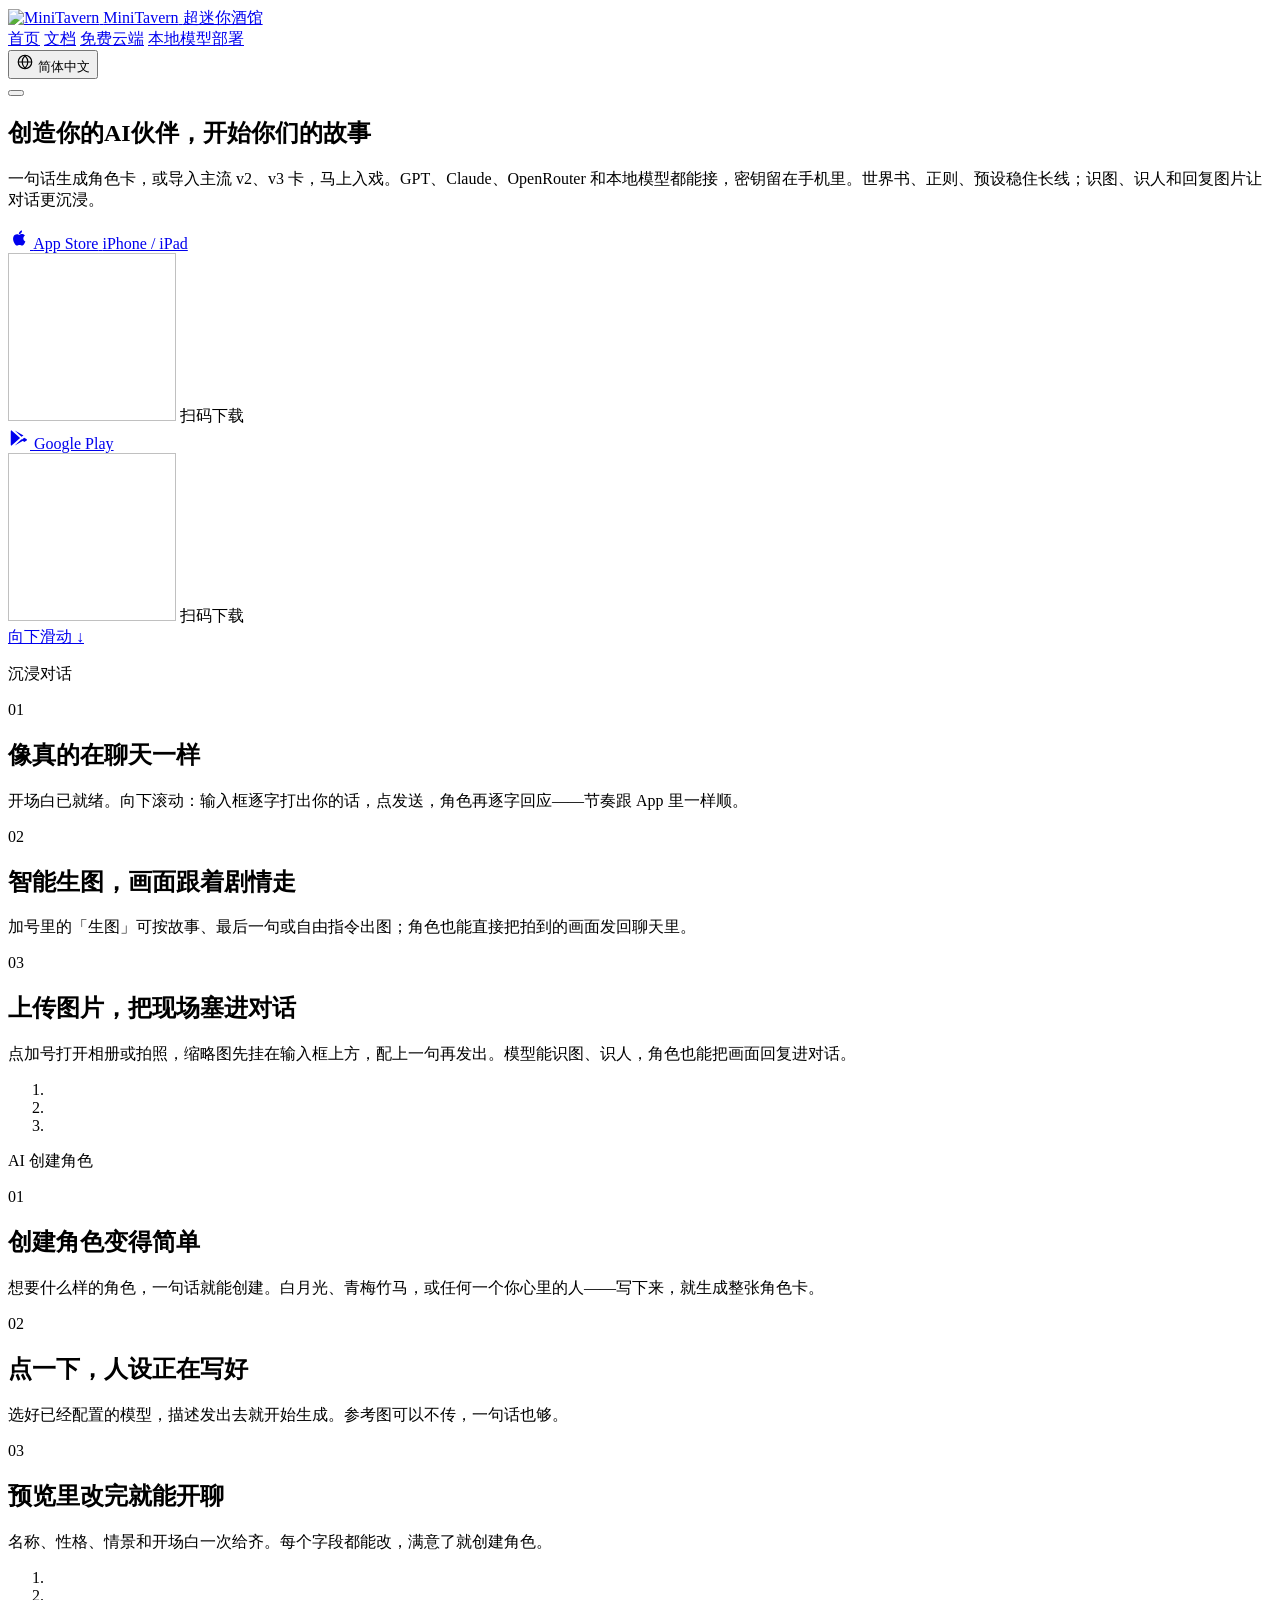
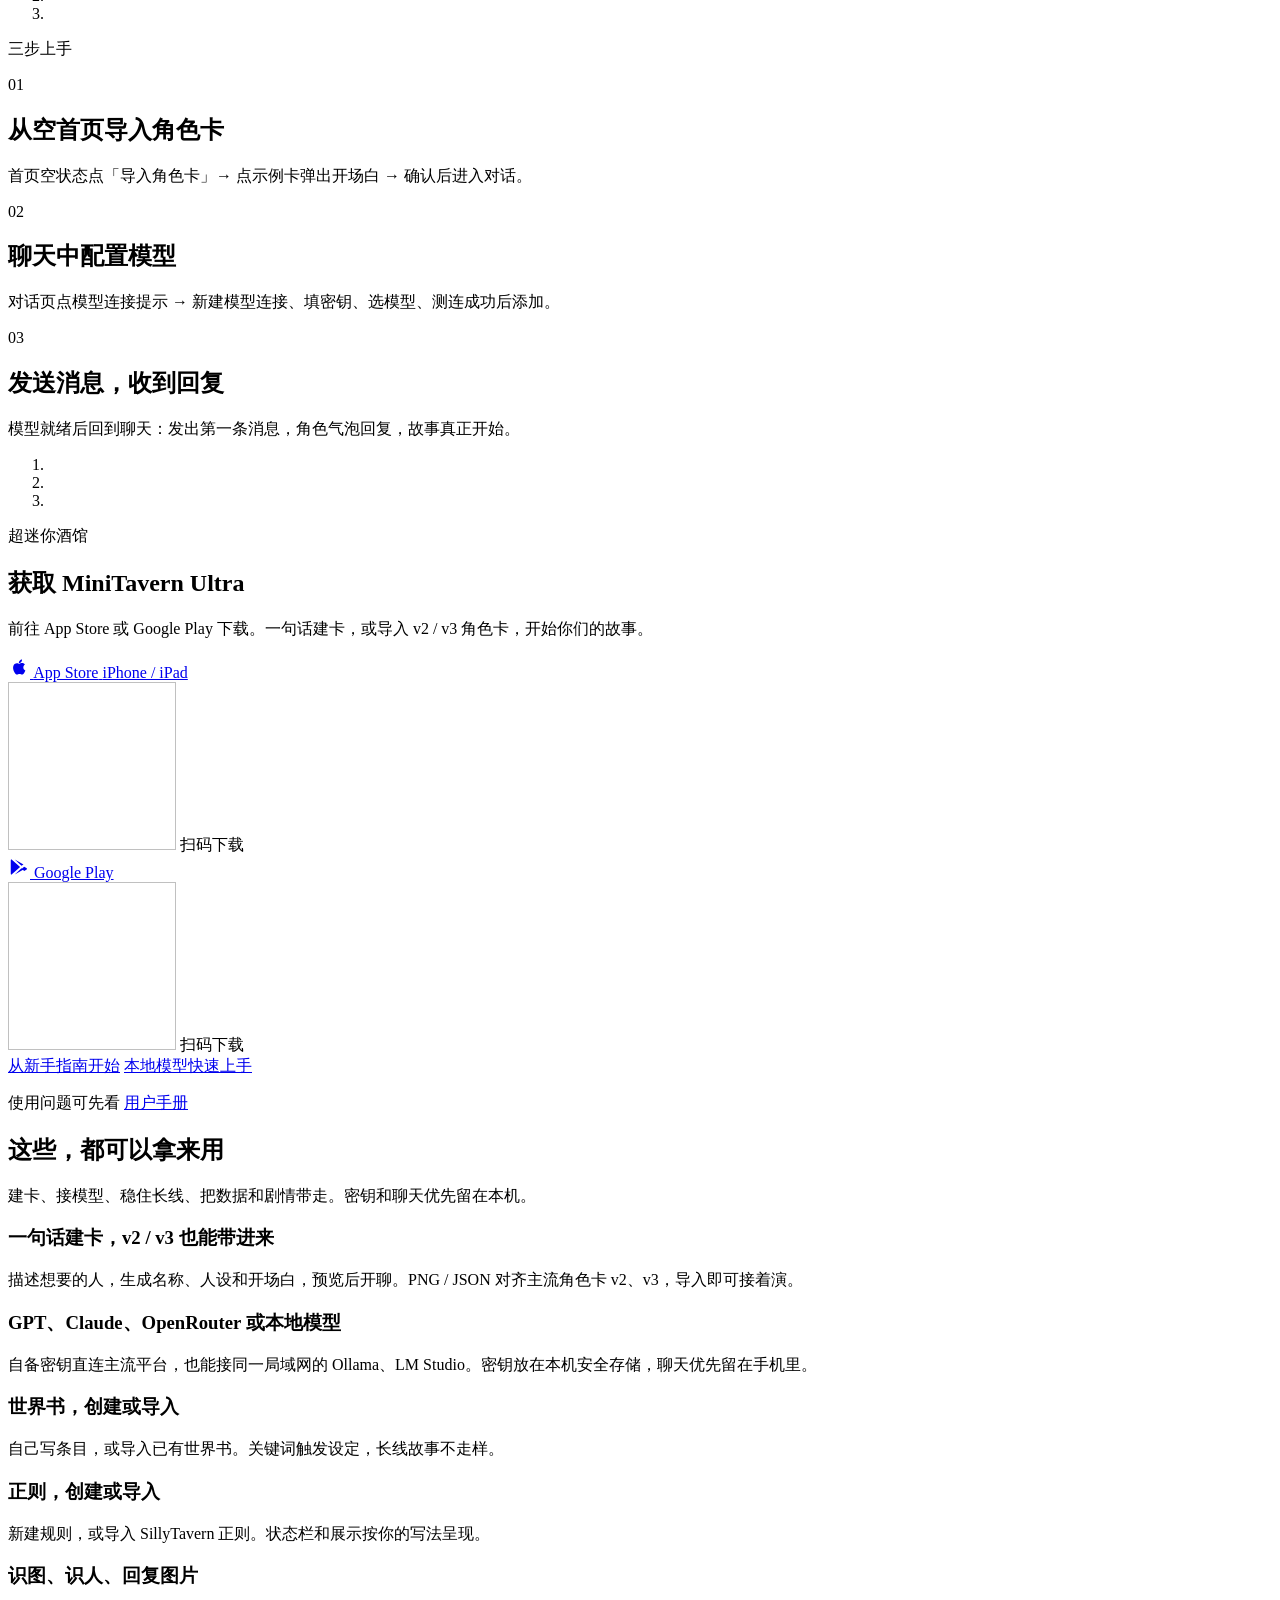
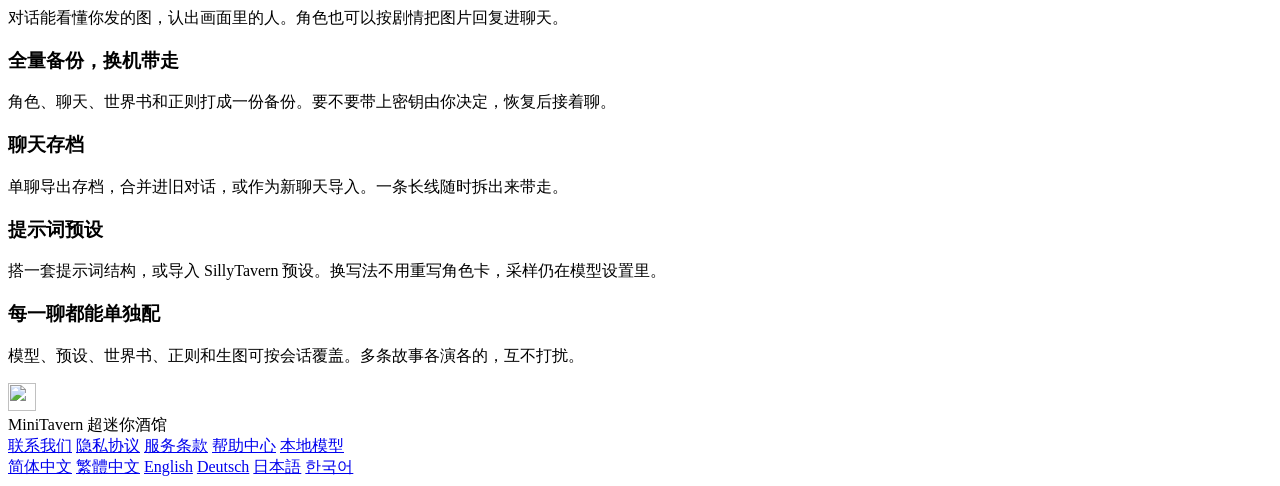
==== commit 54049fe2: "更新功能文案" ====
--- a/index.html
+++ b/index.html
@@ -5,11 +5,11 @@
     <meta name="viewport" content="width=device-width, initial-scale=1" />
     <meta
       name="description"
-      content="MiniTavern Ultra：iOS/Android 上的 AI 角色扮演与伴侣聊天。导入角色卡，自备 API（BYOK）或 Ollama/LM Studio 本地模型；世界书与正则稳住长线，数据留在本机。"
+      content="MiniTavern Ultra：手机 AI 角色扮演。一句话生成角色卡，导入主流 v2 / v3；GPT、Claude、OpenRouter 或本地模型，密钥留在本机。世界书、正则、预设、识图识人与回复图片，备份和聊天存档随时带走。"
     />
     <meta
       name="keywords"
-      content="酒馆,AI酒馆,Ai酒馆,迷你酒馆,超迷你酒馆,MiniTavern,AI伙伴,AI朋友,Ai本地聊天,AI本地聊天,Silly Tavern,SillyTavern,手机玩Silly Tavern,Silly Tavern手机版,Silly Tavern安卓,Silly Tavern苹果,AI角色扮演,角色卡,角色扮演,AI聊天,手机AI,离线AI,AI剧情,本地大模型,本地模型,Ollama,LM Studio,世界书,正则,BYOK,character card,AI roleplay,AI companion,tavern AI"
+      content="酒馆,AI酒馆,Ai酒馆,迷你酒馆,超迷你酒馆,MiniTavern,AI伙伴,AI朋友,Ai本地聊天,AI本地聊天,Silly Tavern,SillyTavern,手机玩Silly Tavern,Silly Tavern手机版,Silly Tavern安卓,Silly Tavern苹果,AI角色扮演,角色卡,角色卡v2,角色卡v3,角色扮演,AI聊天,手机AI,离线AI,AI剧情,本地大模型,本地模型,Ollama,LM Studio,世界书,正则,预设,识图,识人,回复图片,GPT,Claude,OpenRouter,BYOK,character card,AI roleplay,AI companion,tavern AI"
     />
     <meta name="author" content="MiniTavern" />
     <meta name="robots" content="index,follow,max-image-preview:large" />
@@ -37,7 +37,7 @@
     <meta property="og:title" content="MiniTavern Ultra · 超迷你酒馆 — 手机 AI 角色扮演 / SillyTavern 移动端" />
     <meta
       property="og:description"
-      content="MiniTavern Ultra：iOS/Android 上的 AI 角色扮演与伴侣聊天。导入角色卡，自备 API（BYOK）或 Ollama/LM Studio 本地模型；世界书与正则稳住长线，数据留在本机。"
+      content="MiniTavern Ultra：手机 AI 角色扮演。一句话生成角色卡，导入主流 v2 / v3；GPT、Claude、OpenRouter 或本地模型，密钥留在本机。世界书、正则、预设、识图识人与回复图片，备份和聊天存档随时带走。"
     />
     <meta property="og:url" content="https://minitavern.github.io/ultra_website/" />
     <meta property="og:image" content="https://minitavern.github.io/ultra_website/overview-hero.png" />
@@ -51,7 +51,7 @@
     <meta name="twitter:title" content="MiniTavern Ultra · 超迷你酒馆 — 手机 AI 角色扮演 / SillyTavern 移动端" />
     <meta
       name="twitter:description"
-      content="MiniTavern Ultra：iOS/Android 上的 AI 角色扮演与伴侣聊天。导入角色卡，自备 API（BYOK）或 Ollama/LM Studio 本地模型；世界书与正则稳住长线，数据留在本机。"
+      content="MiniTavern Ultra：手机 AI 角色扮演。一句话生成角色卡，导入主流 v2 / v3；GPT、Claude、OpenRouter 或本地模型，密钥留在本机。世界书、正则、预设、识图识人与回复图片，备份和聊天存档随时带走。"
     />
     <meta name="twitter:image" content="https://minitavern.github.io/ultra_website/overview-hero.png" />
     <title>MiniTavern Ultra · 超迷你酒馆 — 手机 AI 角色扮演 / SillyTavern 移动端</title>
@@ -76,7 +76,7 @@
               "AI酒馆"
             ],
             "url": "https://minitavern.github.io/ultra_website/",
-            "description": "MiniTavern Ultra：iOS/Android 上的 AI 角色扮演与伴侣聊天。导入角色卡，自备 API（BYOK）或 Ollama/LM Studio 本地模型；世界书与正则稳住长线，数据留在本机。",
+            "description": "MiniTavern Ultra：手机 AI 角色扮演。一句话生成角色卡，导入主流 v2 / v3；GPT、Claude、OpenRouter 或本地模型，密钥留在本机。世界书、正则、预设、识图识人与回复图片，备份和聊天存档随时带走。",
             "inLanguage": [
               "zh-CN",
               "zh-TW",
@@ -102,7 +102,7 @@
             ],
             "applicationCategory": "EntertainmentApplication",
             "operatingSystem": "iOS, Android",
-            "description": "MiniTavern Ultra：iOS/Android 上的 AI 角色扮演与伴侣聊天。导入角色卡，自备 API（BYOK）或 Ollama/LM Studio 本地模型；世界书与正则稳住长线，数据留在本机。",
+            "description": "MiniTavern Ultra：手机 AI 角色扮演。一句话生成角色卡，导入主流 v2 / v3；GPT、Claude、OpenRouter 或本地模型，密钥留在本机。世界书、正则、预设、识图识人与回复图片，备份和聊天存档随时带走。",
             "image": "https://minitavern.github.io/ultra_website/app-logo.png",
             "offers": {
               "@type": "Offer",
@@ -113,21 +113,21 @@
               "https://play.google.com/store/apps/details?id=com.kongyou.tavern.app"
             ],
             "featureList": [
-              "角色卡开局",
-              "自备 API 或本地模型",
-              "世界书稳住设定",
-              "正则打磨呈现",
-              "沉浸对话与生图",
-              "备份换机带走",
+              "一句话建卡，v2 / v3 也能带进来",
+              "GPT、Claude、OpenRouter 或本地模型",
+              "世界书，创建或导入",
+              "正则，创建或导入",
+              "识图、识人、回复图片",
+              "全量备份，换机带走",
               "聊天存档",
-              "聊天单独配置",
-              "AI 一句话建卡"
+              "提示词预设",
+              "每一聊都能单独配"
             ]
           }
         ]
       }
     </script>
-    <script type="module" crossorigin src="/ultra_website/assets/index-B2fqtVRs.js"></script>
+    <script type="module" crossorigin src="/ultra_website/assets/index-EVrLl04f.js"></script>
     <link rel="stylesheet" crossorigin href="/ultra_website/assets/index-BQSgvn-j.css">
   </head>
   <body>
@@ -241,7 +241,7 @@
         <div class="hero-main">
           <h1 id="hero-slogan" class="hero-slogan" data-i18n="heroSlogan">创造你的AI伙伴，开始你们的故事</h1>
           <p class="lede" data-i18n="heroLede">
-            一张角色卡开启全沉浸剧情：自定义你的专属AI伙伴，瞬间代入角色扮演。支持导入自建角色、对接自有API或本地模型，数据全程留存在本机，完全放开代入感也不用有顾虑
+            一句话生成角色卡，或导入主流 v2、v3 卡，马上入戏。GPT、Claude、OpenRouter 和本地模型都能接，密钥留在手机里。世界书、正则、预设稳住长线；识图、识人和回复图片让对话更沉浸。
           </p>
 
           <div class="store-row hero-stores">
@@ -327,7 +327,7 @@
                 <span class="chat-demo-act-n">03</span>
                 <h2 data-i18n="chatDemoAct3Title">上传图片，把现场塞进对话</h2>
                 <p data-i18n="chatDemoAct3Body">
-                  点加号打开相册或拍照，缩略图先挂在输入框上方，配上一句再发出——图文同框，故事更立体。
+                  点加号打开相册或拍照，缩略图先挂在输入框上方，配上一句再发出。模型能识图、识人，角色也能把画面回复进对话。
                 </p>
               </div>
             </div>
@@ -427,7 +427,7 @@
           <p class="get-app-eyebrow" data-i18n="brandSub">超迷你酒馆</p>
           <h2 data-i18n="getAppTitle">获取 MiniTavern Ultra</h2>
           <p class="get-app-lede" data-i18n="getAppBody">
-            前往 App Store 或 Google Play 下载。从一张角色卡开始：创造 AI 伙伴，或演你的故事。
+            前往 App Store 或 Google Play 下载。一句话建卡，或导入 v2 / v3 角色卡，开始你们的故事。
           </p>
           <div class="store-row get-app-stores">
             <div class="store-wrap">
@@ -507,45 +507,45 @@
 
       <section class="section features" id="features">
         <div class="section-head features-head">
-          <h2 data-i18n="featuresTitle">App 里有什么</h2>
-          <p data-i18n="featuresLede">从角色卡到长线设定，把创造伙伴与入戏扮演装进口袋。</p>
+          <h2 data-i18n="featuresTitle">这些，都可以拿来用</h2>
+          <p data-i18n="featuresLede">建卡、接模型、稳住长线、把数据和剧情带走。密钥和聊天优先留在本机。</p>
         </div>
         <div class="feature-grid">
           <article class="feature-item">
-            <h3 data-i18n="feature1Title">角色卡开局</h3>
-            <p data-i18n="feature1Body">导入或创建角色卡，PNG / JSON 与生态格式对齐，马上开聊。</p>
-          </article>
-          <article class="feature-item">
-            <h3 data-i18n="feature2Title">自备 API 或本地模型</h3>
-            <p data-i18n="feature2Body">BYOK 连接云端；同一局域网也可接 Ollama、LM Studio。</p>
-          </article>
-          <article class="feature-item">
-            <h3 data-i18n="feature3Title">世界书稳住设定</h3>
-            <p data-i18n="feature3Body">关键词触发注入规则与背景，长线故事不塌。</p>
-          </article>
-          <article class="feature-item">
-            <h3 data-i18n="feature4Title">正则打磨呈现</h3>
-            <p data-i18n="feature4Body">剥离脚本、渲染状态栏，对话读起来干净清楚。</p>
-          </article>
-          <article class="feature-item">
-            <h3 data-i18n="feature5Title">沉浸对话与生图</h3>
-            <p data-i18n="feature5Body">流式回复、续写重生成；加号里按剧情生图，现场也能上传。</p>
-          </article>
-          <article class="feature-item">
-            <h3 data-i18n="feature6Title">备份换机带走</h3>
-            <p data-i18n="feature6Body">全量备份与单聊存档，数据优先留在本机。</p>
+            <h3 data-i18n="feature1Title">一句话建卡，v2 / v3 也能带进来</h3>
+            <p data-i18n="feature1Body">描述想要的人，生成名称、人设和开场白，预览后开聊。PNG / JSON 对齐主流角色卡 v2、v3，导入即可接着演。</p>
+          </article>
+          <article class="feature-item">
+            <h3 data-i18n="feature2Title">GPT、Claude、OpenRouter 或本地模型</h3>
+            <p data-i18n="feature2Body">自备密钥直连主流平台，也能接同一局域网的 Ollama、LM Studio。密钥放在本机安全存储，聊天优先留在手机里。</p>
+          </article>
+          <article class="feature-item">
+            <h3 data-i18n="feature3Title">世界书，创建或导入</h3>
+            <p data-i18n="feature3Body">自己写条目，或导入已有世界书。关键词触发设定，长线故事不走样。</p>
+          </article>
+          <article class="feature-item">
+            <h3 data-i18n="feature4Title">正则，创建或导入</h3>
+            <p data-i18n="feature4Body">新建规则，或导入 SillyTavern 正则。状态栏和展示按你的写法呈现。</p>
+          </article>
+          <article class="feature-item">
+            <h3 data-i18n="feature5Title">识图、识人、回复图片</h3>
+            <p data-i18n="feature5Body">对话能看懂你发的图，认出画面里的人。角色也可以按剧情把图片回复进聊天。</p>
+          </article>
+          <article class="feature-item">
+            <h3 data-i18n="feature6Title">全量备份，换机带走</h3>
+            <p data-i18n="feature6Body">角色、聊天、世界书和正则打成一份备份。要不要带上密钥由你决定，恢复后接着聊。</p>
           </article>
           <article class="feature-item">
             <h3 data-i18n="feature7Title">聊天存档</h3>
-            <p data-i18n="feature7Body">单聊导出 ZIP、合并或作为新聊天导入，长线剧情随时带走。</p>
-          </article>
-          <article class="feature-item">
-            <h3 data-i18n="feature8Title">聊天单独配置</h3>
-            <p data-i18n="feature8Body">语言模型、生图、世界书、正则等可按会话覆盖全局，多角色各演各的。</p>
-          </article>
-          <article class="feature-item">
-            <h3 data-i18n="feature9Title">AI 一句话建卡</h3>
-            <p data-i18n="feature9Body">用一句话描述想要的角色，生成名称、人设与开场白，预览后即可开聊。</p>
+            <p data-i18n="feature7Body">单聊导出存档，合并进旧对话，或作为新聊天导入。一条长线随时拆出来带走。</p>
+          </article>
+          <article class="feature-item">
+            <h3 data-i18n="feature8Title">提示词预设</h3>
+            <p data-i18n="feature8Body">搭一套提示词结构，或导入 SillyTavern 预设。换写法不用重写角色卡，采样仍在模型设置里。</p>
+          </article>
+          <article class="feature-item">
+            <h3 data-i18n="feature9Title">每一聊都能单独配</h3>
+            <p data-i18n="feature9Body">模型、预设、世界书、正则和生图可按会话覆盖。多条故事各演各的，互不打扰。</p>
           </article>
         </div>
       </section>
